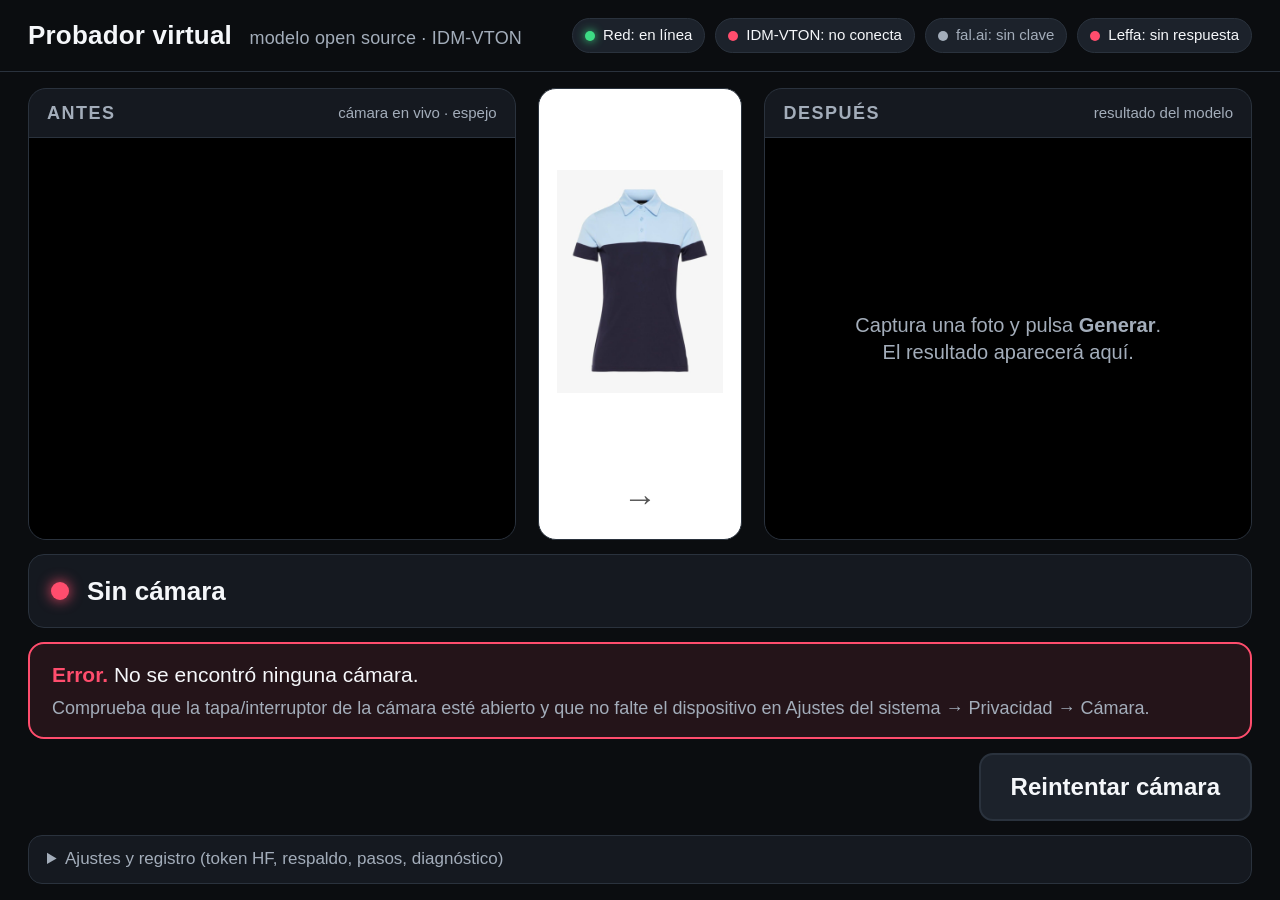
==== open-source-tryon/index.html @ 9b30c62b "feat: add self-contained open-source try-on demo (IDM-VTON via ZeroGPU Space) Single-file HTML (open" ====
<!doctype html>
<html lang="es">
<head>
<meta charset="utf-8">
<meta name="viewport" content="width=device-width, initial-scale=1">
<title>Probador virtual · demo</title>
<link rel="preconnect" href="https://huggingface.co">
<link rel="preconnect" href="https://yisol-idm-vton.hf.space">
<link rel="preconnect" href="https://franciszzj-leffa.hf.space">
<style>
  :root {
    --bg: #0b0d10; --panel: #151920; --panel-2: #1c222b; --line: #2a323d;
    --fg: #f5f7fa; --muted: #a3adba; --accent: #4cc9f0; --accent-fg: #06202b;
    --ok: #3ddc84; --warn: #ffb703; --err: #ff4d6d;
  }
  * { box-sizing: border-box; }
  [hidden] { display: none !important; }
  html, body { height: 100%; margin: 0; }
  body {
    background: var(--bg); color: var(--fg);
    font: 20px/1.35 -apple-system, BlinkMacSystemFont, "Segoe UI", Helvetica, Arial, sans-serif;
    display: flex; flex-direction: column; height: 100vh; /* everything fits on one screen: no scrolling on the projector */
  }
  header {
    display: flex; align-items: center; justify-content: space-between; gap: 16px;
    padding: 18px 28px; border-bottom: 1px solid var(--line);
  }
  header h1 { margin: 0; font-size: 26px; font-weight: 700; letter-spacing: .2px; }
  header h1 small { color: var(--muted); font-weight: 400; font-size: 18px; margin-left: 10px; }
  .pills { display: flex; gap: 10px; flex-wrap: wrap; justify-content: flex-end; }
  .pill {
    display: inline-flex; align-items: center; gap: 8px; padding: 6px 12px; border-radius: 999px;
    background: var(--panel-2); border: 1px solid var(--line); font-size: 15px; color: var(--muted);
  }
  .pill::before { content: ""; width: 10px; height: 10px; border-radius: 50%; background: var(--muted); }
  .pill.ok::before { background: var(--ok); box-shadow: 0 0 10px var(--ok); }
  .pill.warn::before { background: var(--warn); }
  .pill.err::before { background: var(--err); }
  .pill.ok, .pill.warn, .pill.err { color: var(--fg); }

  main { flex: 1; min-height: 0; display: flex; flex-direction: column; gap: 14px; padding: 16px 28px 10px; }
  .stage {
    display: grid; grid-template-columns: minmax(0, 1fr) minmax(150px, .42fr) minmax(0, 1fr);
    grid-template-rows: minmax(0, 1fr); /* the row may shrink below the images' natural size */
    gap: 22px; align-items: stretch; flex: 1; min-height: 0;
  }
  .panel {
    background: var(--panel); border: 1px solid var(--line); border-radius: 18px;
    display: flex; flex-direction: column; overflow: hidden; min-height: 0;
  }
  .panel h2 {
    margin: 0; padding: 12px 18px; font-size: 18px; font-weight: 600; color: var(--muted);
    text-transform: uppercase; letter-spacing: 1.5px; border-bottom: 1px solid var(--line);
    display: flex; justify-content: space-between; align-items: center;
  }
  .panel h2 span { text-transform: none; letter-spacing: 0; font-weight: 400; font-size: 15px; }
  .frame {
    position: relative; flex: 1; min-height: 0; display: flex; align-items: center; justify-content: center;
    background: #000;
  }
  /* Camera preview: mirrored ONLY for the user; the capture is taken unmirrored */
  video#cam { width: 100%; height: 100%; object-fit: contain; transform: scaleX(-1); display: block; }
  /* Sized by JS (layoutGuide) so it matches EXACTLY the 3:4 region that gets captured */
  .guide {
    position: absolute; top: 50%; left: 50%; transform: translate(-50%, -50%);
    width: 0; height: 0;
    border: 2px solid rgba(76, 201, 240, .85); border-radius: 8px;
    box-shadow: 0 0 0 9999px rgba(0, 0, 0, .55); pointer-events: none;
  }
  .guide::after {
    content: "Encuadre 3:4 · hombros y cabeza dentro del marco"; position: absolute; left: 50%; bottom: 10px;
    transform: translateX(-50%); width: max-content; max-width: calc(100% - 12px); text-align: center; font-size: 14px; color: #cfe9f3;
    background: rgba(0, 0, 0, .55); padding: 4px 10px; border-radius: 6px;
  }
  .countdown {
    position: absolute; inset: 0; display: none; align-items: center; justify-content: center;
    font-size: 180px; font-weight: 800; color: #fff; text-shadow: 0 0 40px rgba(0, 0, 0, .8);
    background: rgba(0, 0, 0, .25);
  }
  .countdown.on { display: flex; }
  .frame img { width: 100%; height: 100%; object-fit: contain; display: block; }
  .placeholder {
    color: var(--muted); text-align: center; padding: 30px; font-size: 20px; max-width: 80%;
  }
  .spinner {
    width: 84px; height: 84px; border-radius: 50%; border: 8px solid rgba(255, 255, 255, .12);
    border-top-color: var(--accent); animation: spin 1s linear infinite; margin: 0 auto 22px;
  }
  @keyframes spin { to { transform: rotate(360deg); } }
  .garment { padding: 18px; gap: 14px; justify-content: center; align-items: center; background: #fff; }
  .garment img { width: 100%; min-height: 0; flex: 1; object-fit: contain; border-radius: 10px; }
  .arrow { text-align: center; color: var(--muted); font-size: 34px; padding: 6px 0 0; }

  .statusbar {
    display: flex; align-items: center; gap: 18px; padding: 16px 22px; border-radius: 16px;
    background: var(--panel); border: 1px solid var(--line); font-size: 26px; font-weight: 600;
    min-height: 74px;
  }
  .statusbar .dot { width: 18px; height: 18px; border-radius: 50%; background: var(--muted); flex: none; }
  .statusbar.ok .dot { background: var(--ok); box-shadow: 0 0 14px var(--ok); }
  .statusbar.busy .dot { background: var(--accent); box-shadow: 0 0 14px var(--accent); animation: pulse 1s ease-in-out infinite; }
  .statusbar.warn .dot { background: var(--warn); }
  .statusbar.err .dot { background: var(--err); box-shadow: 0 0 14px var(--err); }
  @keyframes pulse { 50% { opacity: .35; } }
  .statusbar .detail { color: var(--muted); font-weight: 400; font-size: 20px; margin-left: auto; text-align: right; }
  .statusbar .timer { font-variant-numeric: tabular-nums; min-width: 72px; text-align: right; color: var(--accent); }

  .controls { display: flex; gap: 14px; flex-wrap: wrap; align-items: center; }
  button {
    font: inherit; font-size: 24px; font-weight: 700; padding: 0 30px; min-height: 68px; border-radius: 14px;
    border: 2px solid transparent; cursor: pointer; color: var(--fg); background: var(--panel-2);
    border-color: var(--line); transition: transform .05s ease, filter .15s ease;
  }
  button:hover { filter: brightness(1.12); }
  button:active { transform: translateY(1px); }
  button:disabled { opacity: .4; cursor: not-allowed; filter: none; }
  button.primary { background: var(--accent); color: var(--accent-fg); border-color: var(--accent); }
  button.danger { border-color: var(--err); color: var(--err); }
  button kbd {
    font: 600 14px/1 ui-monospace, Menlo, monospace; opacity: .7; margin-left: 12px; padding: 3px 7px;
    border: 1px solid currentColor; border-radius: 6px; vertical-align: middle;
  }
  .spacer { flex: 1; }
  .errorbox {
    display: none; border: 2px solid var(--err); background: rgba(255, 77, 109, .1); border-radius: 16px;
    padding: 16px 22px; font-size: 21px; line-height: 1.4;
  }
  .errorbox.on { display: block; }
  .errorbox strong { color: var(--err); }
  .errorbox .hint { color: var(--muted); font-size: 18px; margin-top: 6px; }

  footer { padding: 4px 28px 16px; }
  details { border: 1px solid var(--line); border-radius: 14px; background: var(--panel); }
  summary { cursor: pointer; padding: 12px 18px; font-size: 17px; color: var(--muted); user-select: none; }
  .settings { display: grid; grid-template-columns: repeat(auto-fit, minmax(300px, 1fr)); gap: 14px 22px; padding: 6px 18px 18px; }
  .settings label { display: flex; flex-direction: column; gap: 6px; font-size: 15px; color: var(--muted); }
  .settings input, .settings select {
    font: inherit; font-size: 16px; color: var(--fg); background: var(--panel-2); border: 1px solid var(--line);
    border-radius: 10px; padding: 10px 12px;
  }
  .settings .note { grid-column: 1 / -1; font-size: 14px; color: var(--muted); line-height: 1.5; }
  pre#log {
    margin: 0; padding: 12px 18px; max-height: 120px; overflow: auto; font: 13px/1.45 ui-monospace, Menlo, monospace;
    color: var(--muted); white-space: pre-wrap; border-top: 1px solid var(--line);
  }
  @media (max-width: 1100px) {
    .stage { grid-template-columns: 1fr 1fr; }
    .panel.garment { grid-column: 1 / -1; flex-direction: row; max-height: 160px; }
  }
</style>
</head>
<body>
<header>
  <h1>Probador virtual <small>modelo open source · IDM-VTON</small></h1>
  <div class="pills" id="pills"></div>
</header>

<main>
  <section class="stage">
    <div class="panel">
      <h2>Antes <span id="beforeCaption">cámara en vivo · espejo</span></h2>
      <div class="frame">
        <video id="cam" autoplay muted playsinline></video>
        <div class="guide" id="guide"></div>
        <div class="countdown" id="countdown"></div>
        <img id="before" alt="Foto capturada" hidden>
      </div>
    </div>

    <div class="panel garment">
      <img id="garmentImg" alt="Prenda de la demo" src="[data-uri]">
      <div class="arrow" style="color:#555">→</div>
    </div>

    <div class="panel">
      <h2>Después <span id="afterCaption">resultado del modelo</span></h2>
      <div class="frame" id="afterFrame">
        <div class="placeholder" id="afterPlaceholder">Captura una foto y pulsa <b>Generar</b>. El resultado aparecerá aquí.</div>
        <div class="placeholder" id="afterBusy" hidden><div class="spinner"></div><div id="afterBusyText">Generando…</div></div>
        <img id="after" alt="Resultado" hidden>
      </div>
    </div>
  </section>

  <div class="statusbar" id="status">
    <div class="dot"></div>
    <div id="statusText">Iniciando…</div>
    <div class="timer" id="timer"></div>
    <div class="detail" id="statusDetail"></div>
  </div>

  <div class="errorbox" id="errorbox"><strong>Error.</strong> <span id="errorText"></span><div class="hint" id="errorHint"></div></div>

  <div class="controls">
    <button id="btnCapture" class="primary" disabled>Capturar foto <kbd>espacio</kbd></button>
    <button id="btnGenerate" class="primary" hidden>Generar <kbd>⏎</kbd></button>
    <button id="btnRetake" hidden>Repetir foto <kbd>R</kbd></button>
    <button id="btnCancel" class="danger" hidden>Cancelar <kbd>esc</kbd></button>
    <button id="btnDownload" hidden>Descargar resultado <kbd>D</kbd></button>
    <span class="spacer"></span>
    <button id="btnCamera" hidden>Reintentar cámara</button>
  </div>
</main>

<footer>
  <details id="settingsBox">
    <summary>Ajustes y registro (token HF, respaldo, pasos, diagnóstico)</summary>
    <div class="settings">
      <label>Token de Hugging Face (opcional, recomendado: más cuota ZeroGPU y prioridad en cola)
        <input id="setHfToken" type="password" placeholder="hf_…" autocomplete="off" spellcheck="false">
      </label>
      <label>X-IP-Token de ZeroGPU (avanzado, opcional): cabecera copiada de DevTools con tu sesión de HF abierta en el Space
        <input id="setIpToken" type="password" placeholder="eyJ…" autocomplete="off" spellcheck="false">
      </label>
      <label>Clave de fal.ai (opcional, respaldo de pago: Leffa en fal)
        <input id="setFalKey" type="password" placeholder="key_id:key_secret" autocomplete="off" spellcheck="false">
      </label>
      <label>Orden de modelos (se prueba el siguiente si uno falla)
        <select id="setOrder">
          <option value="idm,fal,leffa">IDM-VTON → fal (si hay clave) → Leffa</option>
          <option value="fal,idm,leffa">fal (si hay clave) → IDM-VTON → Leffa</option>
          <option value="leffa,idm,fal">Leffa → IDM-VTON → fal (si hay clave)</option>
          <option value="idm">Solo IDM-VTON</option>
        </select>
      </label>
      <label>Pasos de difusión (menos = más rápido)
        <select id="setSteps">
          <option value="20">20 · ~18 s en GPU</option>
          <option value="30" selected>30 · calidad estándar</option>
        </select>
      </label>
      <label>Tiempo máximo por modelo (segundos) antes de pasar al siguiente
        <input id="setTimeout" type="number" min="30" max="600" step="10" value="150">
      </label>
      <label>URL de un Gradio local con la app de IDM-VTON (opcional, sustituye al Space)
        <input id="setCustomUrl" type="url" placeholder="http://127.0.0.1:7860" autocomplete="off" spellcheck="false">
      </label>
      <div class="note">
        Los valores se guardan solo en este navegador (localStorage). Sin token, la cuota ZeroGPU anónima es de unos 3 min de GPU al día por IP
        (≈ 5-6 generaciones con IDM-VTON; Leffa exige 180 s libres por llamada, así que en anónimo casi nunca entra).
        Un Gradio local debe lanzarse con <code>demo.launch(strict_cors=False)</code> para aceptar peticiones desde un archivo <code>file://</code>.
      </div>
    </div>
    <pre id="log"></pre>
  </details>
</footer>

<!-- @gradio/client 2.6.0 (ISC license) inlined: no CDN, no network needed to load the page. -->
<script type="module">
//#region \0rolldown/runtime.js
var e = Object.create, t = Object.defineProperty, n = Object.getOwnPropertyDescriptor, r = Object.getOwnPropertyNames, i = Object.getPrototypeOf, a = Object.prototype.hasOwnProperty, o = (e, t) => () => (t || (e((t = { exports: {} }).exports, t), e = null), t.exports), s = (e, i, o, s) => {
	if (i && typeof i == "object" || typeof i == "function") for (var c = r(i), l = 0, u = c.length, d; l < u; l++) d = c[l], !a.call(e, d) && d !== o && t(e, d, {
		get: ((e) => i[e]).bind(null, d),
		enumerable: !(s = n(i, d)) || s.enumerable
	});
	return e;
}, c = (n, r, a) => (a = n == null ? {} : e(i(n)), s(r || !n || !n.__esModule ? t(a, "default", {
	value: n,
	enumerable: !0
}) : a, n)), l = "host", u = "queue/data", d = "queue/join", f = "upload", p = "login", m = "config", h = "info", g = "runtime", _ = "sleeptime", v = "heartbeat", ee = "component_server", te = "reset", ne = "cancel", re = "app_id", ie = "This application is currently busy. Please try again. ", y = "Connection errored out. ", b = "Could not resolve app config. ", x = "Could not get space status. ", ae = "Could not get API info. ", S = "Space metadata could not be loaded. ", C = "Invalid URL. A full URL path is required.", w = "Not authorized to access this space. ", T = "Invalid credentials. Could not login. ", oe = "Login credentials are required to access this space.", E = "Could not access this app (received a 401 response). If it is a private Hugging Face Space, pass a valid Hugging Face token to the `token` option of `Client.connect`. You can generate a token at https://huggingface.co/settings/tokens.", se = (e, t) => `Space "${e}" could not be accessed (received a ${t} response from the Hugging Face API). Check that the Space name is spelled correctly and that the Space exists. If the Space is private, pass a valid Hugging Face token to the \`token\` option of \`Client.connect\`. You can generate a token at https://huggingface.co/settings/tokens.`, ce = "No API information is available for this app. This can happen when the app's `/info` endpoint cannot be reached, or when the app is running a legacy version of Gradio that is not supported by this client. ", le = "This app appears to be running a legacy version of Gradio (3.x or earlier) that communicates over WebSockets, which is not supported by this version of @gradio/client. Please upgrade the app to a newer version of Gradio, or connect to it with @gradio/client version 0.x.", ue = "File system access is only available in Node.js environments", de = "Root URL not found in client config", fe = "Error uploading file";
//#endregion
//#region src/helpers/init_helpers.ts
async function pe(e, t, n) {
	try {
		return (await (await fetch(`https://huggingface.co/api/spaces/${e}/jwt`, { headers: {
			Authorization: `Bearer ${t}`,
			...n ? { Cookie: n } : {}
		} })).json()).token || !1;
	} catch {
		return !1;
	}
}
function D(e) {
	e.hf_token && !e.token && (e.token = e.hf_token, console.warn("The `hf_token` option has been renamed to `token`. Support for `hf_token` will be removed in a future version of @gradio/client."));
}
function me(e) {
	let t = {};
	return e.forEach(({ api_name: e, id: n }) => {
		e && (t[e] = n);
	}), t;
}
function O(e, t, n = !1) {
	let r = new URL(t), i = new URL(e, r), a = i.hostname.endsWith(".colab-user-runtimes.internal") || i.hostname.endsWith(".codatalab-user-runtimes.internal");
	return n || a ? new URL(new URL(e, r).pathname, r).toString().replace(/\/$/, "") : i.hostname === r.hostname ? (i.protocol = r.protocol, i.host = r.host, i.toString().replace(/\/$/, "")) : e;
}
async function he(e, t = !0) {
	let n = this.options.token ? { Authorization: `Bearer ${this.options.token}` } : {};
	if (typeof window < "u" && window.gradio_config && location.origin !== "http://localhost:9876") {
		if (t && window.gradio_config.current_page && (e = e.substring(0, e.lastIndexOf("/"))), window.gradio_config.dev_mode || typeof window < "u" && window?.BUILD_MODE === "dev") {
			let t = I(e, this.deep_link ? m + "?deep_link=" + this.deep_link : m), r = await k(await this.fetch(t, {
				headers: n,
				credentials: this.options.credentials ?? "same-origin"
			}), !!this.options.auth);
			r.root = e || r.root, window.gradio_config = {
				...r,
				current_page: window.gradio_config.current_page
			};
		}
		let r = { ...window.gradio_config };
		return r.root = O(r.root, location.href, r.is_colab), r;
	} else if (e) {
		let t = I(e, this.deep_link ? m + "?deep_link=" + this.deep_link : m), r = await k(await this.fetch(t, {
			headers: n,
			credentials: this.options.credentials ?? "same-origin"
		}), !!this.options.auth);
		return r.root ||= e, r;
	}
	throw Error(b);
}
async function k(e, t) {
	if (e?.status === 401 && !t) {
		let t = null;
		try {
			t = await e.json();
		} catch {
			throw Error(E);
		}
		let n = t?.detail?.auth_message;
		throw Error(n || "Login credentials are required to access this space.");
	} else if (e?.status === 401 && t) throw Error(T);
	if (e?.status === 200) {
		let t = await e.json();
		return t.dependencies?.forEach((e, t) => {
			e.id === void 0 && (e.id = t);
		}), t;
	} else if (e?.status === 401) throw Error(w);
	throw Error(`${b}(received status ${e?.status} when fetching the app config)`);
}
async function A() {
	let { http_protocol: e, host: t } = await F(this.app_reference, this.options.token);
	try {
		if (this.options.auth) {
			let n = await j(e, t, this.options.auth, this.fetch, this.options.token, this.options.credentials);
			n && this.set_cookies(n);
		}
	} catch (e) {
		throw Error(e.message);
	}
}
async function j(e, t, n, r, i, a) {
	let o = new FormData();
	o.append("username", n?.[0]), o.append("password", n?.[1]);
	let s = {};
	i && (s.Authorization = `Bearer ${i}`);
	let c = await r(`${e}//${t}/${p}`, {
		headers: s,
		method: "POST",
		body: o,
		credentials: a ?? "same-origin"
	});
	if (c.status === 200) return c.headers.get("set-cookie");
	throw c.status === 401 ? Error(T) : Error(S);
}
function M(e) {
	if (e.startsWith("http")) {
		let { protocol: t, host: n, pathname: r } = new URL(e);
		return {
			ws_protocol: t === "https:" ? "wss" : "ws",
			http_protocol: t,
			host: n + (r === "/" ? "" : r)
		};
	}
	return {
		ws_protocol: "wss",
		http_protocol: "https:",
		host: new URL(e).host
	};
}
var N = (e) => {
	let t = [];
	return e.split(/,(?=\s*[^\s=;]+=[^\s=;]+)/).forEach((e) => {
		let [n, r] = e.split(";")[0].split("=");
		n && r && t.push(`${n.trim()}=${r.trim()}`);
	}), t;
}, P = /^[a-zA-Z0-9_\-\.]+\/[a-zA-Z0-9_\-\.]+$/, ge = /.*hf\.space\/{0,1}.*$/;
async function F(e, t) {
	let n = {};
	t && (n.Authorization = `Bearer ${t}`);
	let r = e.trim().replace(/\/$/, "");
	if (P.test(r)) {
		let e;
		try {
			e = await fetch(`https://huggingface.co/api/spaces/${r}/${l}`, { headers: n });
		} catch {
			throw Error(S);
		}
		if (e.status === 401 || e.status === 404) throw Error(se(r, e.status));
		let t;
		try {
			t = (await e.json()).host;
		} catch {
			throw Error(S);
		}
		if (!t) throw Error(S);
		return {
			space_id: r,
			...M(t)
		};
	}
	if (ge.test(r)) {
		let { ws_protocol: e, http_protocol: t, host: n } = M(r);
		return {
			space_id: n.split("/")[0].replace(".hf.space", ""),
			ws_protocol: e,
			http_protocol: t,
			host: n
		};
	}
	return {
		space_id: !1,
		...M(r)
	};
}
var I = (...e) => {
	try {
		return e.reduce((e, t) => (e = e.replace(/\/+$/, ""), t = t.replace(/^\/+/, ""), new URL(t, e + "/").toString()));
	} catch {
		throw Error(C);
	}
};
function L(e, t, n) {
	let r = {
		named_endpoints: {},
		unnamed_endpoints: {}
	};
	return Object.keys(e).forEach((i) => {
		(i === "named_endpoints" || i === "unnamed_endpoints") && (r[i] = {}, Object.entries(e[i]).forEach(([e, a]) => {
			let o = a?.parameters ?? [], s = a?.returns ?? [], c = t.dependencies.find((t) => t.api_name === e || t.api_name === e.replace("/", ""))?.id || n[e.replace("/", "")] || -1, l = c === -1 ? void 0 : t.dependencies.find((e) => e.id == c), u = c === -1 ? {
				generator: !1,
				cancel: !1
			} : l?.types;
			if (l && Array.isArray(l.inputs) && l.inputs.length !== o.length) {
				let e = l.inputs.map((e) => t.components.find((t) => t.id === e)?.type);
				try {
					e.forEach((e, t) => {
						e === "state" && o.splice(t, 0, {
							component: "state",
							example: null,
							parameter_default: null,
							parameter_has_default: !0,
							parameter_name: null,
							hidden: !0
						});
					});
				} catch (e) {
					console.error(e);
				}
			}
			let d = (e, t, n, r) => ({
				...e,
				description: ve(e?.type, n),
				type: _e(e?.type, t, n, r) || ""
			});
			r[i][e] = {
				parameters: o.map((e) => d(e, e?.component, e?.serializer, "parameter")),
				returns: s.map((e) => d(e, e?.component, e?.serializer, "return")),
				type: u,
				...a?.oauth_token ? { oauth_token: a.oauth_token } : {}
			};
		}));
	}), r;
}
function _e(e, t, n, r) {
	if (t === "Api") return e.type;
	switch (e?.type) {
		case "string": return "string";
		case "boolean": return "boolean";
		case "number": return "number";
	}
	if (n === "JSONSerializable" || n === "StringSerializable") return "any";
	if (n === "ListStringSerializable") return "string[]";
	if (t === "Image") return r === "parameter" ? "Blob | File | Buffer" : "string";
	if (n === "FileSerializable") return e?.type === "array" ? r === "parameter" ? "(Blob | File | Buffer)[]" : "{ name: string; data: string; size?: number; is_file?: boolean; orig_name?: string}[]" : r === "parameter" ? "Blob | File | Buffer" : "{ name: string; data: string; size?: number; is_file?: boolean; orig_name?: string}";
	if (n === "GallerySerializable") return r === "parameter" ? "[(Blob | File | Buffer), (string | null)][]" : "[{ name: string; data: string; size?: number; is_file?: boolean; orig_name?: string}, (string | null))][]";
}
function ve(e, t) {
	return t === "GallerySerializable" ? "array of [file, label] tuples" : t === "ListStringSerializable" ? "array of strings" : t === "FileSerializable" ? "array of files or single file" : e?.description;
}
function ye(e, t) {
	switch (e.msg) {
		case "send_data": return { type: "data" };
		case "send_hash": return { type: "hash" };
		case "queue_full": return {
			type: "update",
			status: {
				queue: !0,
				message: ie,
				stage: "error",
				code: e.code,
				success: e.success
			}
		};
		case "heartbeat": return { type: "heartbeat" };
		case "unexpected_error": return {
			type: "unexpected_error",
			status: {
				queue: !0,
				message: e.message,
				session_not_found: e.session_not_found,
				stage: "error",
				success: !1
			}
		};
		case "broken_connection": return {
			type: "broken_connection",
			status: {
				queue: !0,
				message: e.message,
				stage: "error",
				success: !1
			}
		};
		case "estimation": return {
			type: "update",
			status: {
				queue: !0,
				stage: t || "pending",
				code: e.code,
				size: e.queue_size,
				position: e.rank,
				eta: e.rank_eta,
				success: e.success
			}
		};
		case "progress": return {
			type: "update",
			status: {
				queue: !0,
				stage: "pending",
				code: e.code,
				progress_data: e.progress_data,
				success: e.success
			}
		};
		case "log": return {
			type: "log",
			data: e
		};
		case "process_generating": return {
			type: "generating",
			status: {
				queue: !0,
				message: e.success ? null : e.output.error,
				stage: e.success ? "generating" : "error",
				code: e.code,
				progress_data: e.progress_data,
				eta: e.average_duration,
				changed_state_ids: e.success ? e.output.changed_state_ids : void 0
			},
			data: e.success ? e.output : null
		};
		case "process_streaming": return {
			type: "streaming",
			status: {
				queue: !0,
				message: e.output.error,
				stage: "streaming",
				time_limit: e.time_limit,
				code: e.code,
				progress_data: e.progress_data,
				changed_state_ids: e.output.changed_state_ids,
				eta: e.eta
			},
			data: e.output
		};
		case "process_completed": return "error" in e.output ? {
			type: "update",
			status: {
				queue: !0,
				title: e.output.title ?? "Error",
				message: e.output.error ?? "An error occurred",
				visible: e.output.visible,
				duration: e.output.duration,
				stage: "error",
				code: e.code,
				success: e.success
			}
		} : {
			type: "complete",
			status: {
				queue: !0,
				message: e.success ? void 0 : e.output.error,
				stage: e.success ? "complete" : "error",
				code: e.code,
				progress_data: e.progress_data,
				changed_state_ids: e.success ? e.output.changed_state_ids : void 0,
				used_cache: e.used_cache,
				cache_duration: e.cache_duration,
				avg_time: e.avg_time
			},
			data: e.success ? e.output : null
		};
		case "process_starts": return {
			type: "update",
			status: {
				queue: !0,
				stage: "pending",
				code: e.code,
				size: e.rank,
				position: 0,
				success: e.success,
				eta: e.eta
			},
			original_msg: "process_starts"
		};
	}
	return {
		type: "none",
		status: {
			stage: "error",
			queue: !0
		}
	};
}
var be = (e = [], t) => {
	let n = t ? t.parameters : [];
	if (Array.isArray(e)) return t && n.length > 0 && e.length > n.length && console.warn("Too many arguments provided for the endpoint."), e;
	let r = [], i = Object.keys(e);
	return n.forEach((t, n) => {
		if (e.hasOwnProperty(t.parameter_name)) r[n] = e[t.parameter_name];
		else if (t.parameter_has_default) r[n] = t.parameter_default;
		else throw Error(`No value provided for required parameter: ${t.parameter_name}`);
	}), i.forEach((e) => {
		if (!n.some((t) => t.parameter_name === e)) throw Error(`Parameter \`${e}\` is not a valid keyword argument. Please refer to the API for usage.`);
	}), r.forEach((e, t) => {
		if (e === void 0 && !n[t].parameter_has_default) throw Error(`No value provided for required parameter: ${n[t].parameter_name}`);
	}), r;
};
//#endregion
//#region src/utils/view_api.ts
async function xe() {
	if (this.api_info) return this.api_info;
	let { token: e } = this.options, { config: t } = this, n = {};
	if (e && (n.Authorization = `Bearer ${e}`), t) try {
		let e, r;
		if (typeof window < "u" && window.gradio_api_info) r = window.gradio_api_info;
		else {
			let i = I(t.root, this.api_prefix, h);
			if (e = await this.fetch(i, {
				headers: n,
				credentials: this.options.credentials ?? "same-origin"
			}), !e.ok) throw Error(y);
			r = await e.json();
		}
		return "api" in r && (r = r.api), r.named_endpoints["/predict"] && !r.unnamed_endpoints[0] && (r.unnamed_endpoints[0] = r.named_endpoints["/predict"]), L(r, t, this.api_map);
	} catch (e) {
		throw Error("Could not get API info. " + e.message);
	}
}
//#endregion
//#region src/utils/upload_files.ts
async function R(e, t, n) {
	let r = {};
	this?.options?.token && (r.Authorization = `Bearer ${this.options.token}`);
	let i = 1e3, a = [], o;
	for (let s = 0; s < t.length; s += i) {
		let c = t.slice(s, s + i), l = new FormData();
		c.forEach((e) => {
			l.append("files", e);
		});
		try {
			let t = n ? `${e}${this.api_prefix}/${f}?upload_id=${n}` : `${e}${this.api_prefix}/${f}`;
			o = await this.fetch(t, {
				method: "POST",
				body: l,
				headers: r,
				credentials: this.options.credentials ?? "same-origin"
			});
		} catch (e) {
			throw Error(y + e.message);
		}
		if (!o.ok) {
			let e = await o.text();
			return { error: `HTTP ${o.status}: ${e}` };
		}
		let u = await o.json();
		u && a.push(...u);
	}
	return { files: a };
}
var z = {
	si: {
		radix: 1e3,
		unit: [
			"b",
			"kb",
			"Mb",
			"Gb",
			"Tb",
			"Pb",
			"Eb",
			"Zb",
			"Yb"
		]
	},
	iec: {
		radix: 1024,
		unit: [
			"b",
			"Kib",
			"Mib",
			"Gib",
			"Tib",
			"Pib",
			"Eib",
			"Zib",
			"Yib"
		]
	},
	jedec: {
		radix: 1024,
		unit: [
			"b",
			"Kb",
			"Mb",
			"Gb",
			"Tb",
			"Pb",
			"Eb",
			"Zb",
			"Yb"
		]
	}
};
function B(e, t = 1, n = "jedec") {
	e = Math.abs(e);
	let { radix: r, unit: i } = z[n] || z.jedec, a = 0;
	for (; e >= r;) e /= r, ++a;
	return `${e.toFixed(t)} ${i[a]}`;
}
//#endregion
//#region src/upload.ts
async function V(e, t, n, r) {
	let i = (Array.isArray(e) ? e : [e]).map((e) => e.blob), a = i.filter((e) => e.size > (r ?? Infinity));
	if (a.length) throw Error(`File(s) exceed the maximum allowed size of ${B(r || Infinity)}: ${a.map((e) => `"${e.name}"`).join(", ")}`);
	return await Promise.all(await this.upload_files(t, i, n).then(async (n) => {
		if (n.error) throw Error(n.error);
		return n.files ? n.files.map((n, r) => {
			let i = n.split("/").map((e) => encodeURIComponent(e)).join("/");
			return new U({
				...e[r],
				path: n,
				url: `${t}${this.api_prefix}/file=${i}`
			});
		}) : [];
	}));
}
async function H(e, t) {
	return e.map((e) => new U({
		path: e.name,
		orig_name: e.name,
		blob: e,
		size: e.size,
		mime_type: e.type,
		is_stream: t
	}));
}
var U = class {
	path;
	url;
	orig_name;
	size;
	blob;
	is_stream;
	mime_type;
	alt_text;
	b64;
	meta = { _type: "gradio.FileData" };
	constructor({ path: e, url: t, orig_name: n, size: r, blob: i, is_stream: a, mime_type: o, alt_text: s, b64: c }) {
		this.path = e, this.url = t, this.orig_name = n, this.size = r, this.blob = t ? void 0 : i, this.is_stream = a, this.mime_type = o, this.alt_text = s, this.b64 = c;
	}
}, Se = class {
	type;
	command;
	meta;
	fileData;
	constructor(e, t) {
		this.type = "command", this.command = e, this.meta = t;
	}
}, Ce = typeof process < "u" && process.versions && process.versions.node;
function we(e, t, n) {
	for (; n.length > 1;) {
		let t = n.shift();
		if (typeof t == "string" || typeof t == "number") e = e[t];
		else throw Error("Invalid key type");
	}
	let r = n.shift();
	if (typeof r == "string" || typeof r == "number") e[r] = t;
	else throw Error("Invalid key type");
}
async function W(e, t = void 0, n = [], r = !1, i = void 0) {
	if (Array.isArray(e)) {
		let a = [];
		return await Promise.all(e.map(async (o, s) => {
			let c = n.slice();
			c.push(String(s));
			let l = await W(e[s], r ? i?.parameters[s]?.component || void 0 : t, c, !1, i);
			a = a.concat(l);
		})), a;
	} else if (globalThis.Buffer && e instanceof globalThis.Buffer || e instanceof Blob) return [{
		path: n,
		blob: e instanceof Blob ? e : new Blob([e]),
		type: t
	}];
	else if (typeof e == "object" && e) {
		let t = [];
		for (let r of Object.keys(e)) {
			let a = [...n, r], o = e[r];
			t = t.concat(await W(o, void 0, a, !1, i));
		}
		return t;
	}
	return [];
}
function Te(e, t) {
	let n = t?.dependencies?.find((t) => t.id == e)?.queue;
	return n == null ? !t.enable_queue : !n;
}
function Ee(e, t) {
	return new Promise((n, r) => {
		let i = new MessageChannel();
		i.port1.onmessage = (({ data: e }) => {
			i.port1.close(), n(e);
		}), window.parent.postMessage(e, t, [i.port2]);
	});
}
function De(e) {
	if (typeof e == "string") {
		if (e.startsWith("http://") || e.startsWith("https://")) return {
			path: e,
			url: e,
			orig_name: e.split("/").pop() ?? "unknown",
			meta: { _type: "gradio.FileData" }
		};
		if (Ce) return new Se("upload_file", {
			path: e,
			name: e,
			orig_path: e
		});
	} else if (typeof File < "u" && e instanceof File) return e;
	else if (globalThis.Buffer && e instanceof globalThis.Buffer) return new Blob([e]);
	else if (e instanceof Blob) return e;
	throw Error("Invalid input: must be a URL, File, Blob, or Buffer object.");
}
function G(e, t, n, r, i = !1) {
	if (r === "input" && !i) throw Error("Invalid code path. Cannot skip state inputs for input.");
	if (r === "output" && i) return e;
	let a = [], o = 0, s = r === "input" ? t.inputs : t.outputs;
	for (let t = 0; t < s.length; t++) {
		let r = s[t];
		if (n.find((e) => e.id === r)?.type === "state") {
			if (i) if (e.length === s.length) {
				let t = e[o];
				a.push(t), o++;
			} else a.push(null);
			else {
				o++;
				continue;
			}
			continue;
		} else {
			let t = e[o];
			a.push(t), o++;
		}
	}
	return a;
}
//#endregion
//#region __vite-browser-external
var Oe = /* @__PURE__ */ o(((e, t) => {
	t.exports = {};
}));
//#endregion
//#region src/utils/handle_blob.ts
async function ke(e, t, n) {
	let r = this;
	await Ae(r, t);
	let i = await W(t, void 0, [], !0, n);
	return (await Promise.all(i.map(async ({ path: t, blob: n, type: i }) => {
		if (!n) return {
			path: t,
			type: i
		};
		let a = await r.upload_files(e, [n]);
		return {
			path: t,
			file_url: a.files && a.files[0],
			type: i,
			name: typeof File < "u" && n instanceof File ? n?.name : void 0
		};
	}))).forEach(({ path: e, file_url: n, type: r, name: i }) => {
		r === "Gallery" ? we(t, n, e) : n && we(t, new U({
			path: n,
			orig_name: i
		}), e);
	}), t;
}
async function Ae(e, t) {
	if (!(e.config?.root || e.config?.root_url)) throw Error(de);
	await je(e, t);
}
async function je(e, t, n = []) {
	for (let r in t) t[r] instanceof Se ? await Me(e, t, r) : typeof t[r] == "object" && t[r] !== null && await je(e, t[r], [...n, r]);
}
async function Me(e, t, n) {
	let r = t[n], i = e.config?.root || e.config?.root_url;
	if (!i) throw Error(de);
	try {
		let a, o;
		if (typeof process < "u" && process.versions && process.versions.node) {
			let e = await Promise.resolve().then(() => /* @__PURE__ */ c(Oe(), 1));
			o = (await Promise.resolve().then(() => /* @__PURE__ */ c(Oe(), 1))).resolve(process.cwd(), r.meta.path), a = await e.readFile(o);
		} else throw Error(ue);
		let s = new Blob([a], { type: "application/octet-stream" }), l = await e.upload_files(i, [s]), u = l.files && l.files[0];
		u && (t[n] = new U({
			path: u,
			orig_name: r.meta.name || ""
		}));
	} catch (e) {
		console.error(fe, e);
	}
}
//#endregion
//#region src/utils/post_data.ts
async function Ne(e, t, n) {
	let r = { "Content-Type": "application/json" };
	this.options.token && (r.Authorization = `Bearer ${this.options.token}`);
	try {
		var i = await this.fetch(e, {
			method: "POST",
			body: JSON.stringify(t),
			headers: {
				...r,
				...n
			},
			credentials: this.options.credentials ?? "same-origin"
		});
	} catch {
		return [{ error: y }, 500];
	}
	let a, o;
	try {
		a = await i.json(), o = i.status;
	} catch (e) {
		a = { error: `Could not parse server response: ${e}` }, o = 500;
	}
	return [a, o];
}
//#endregion
//#region src/utils/predict.ts
async function Pe(e, t = {}) {
	let n = !1, r = !1;
	if (!this.config) throw Error("Could not resolve app config");
	if (typeof e == "number") this.config.dependencies.find((t) => t.id == e);
	else {
		let t = e.replace(/^\//, "");
		this.config.dependencies.find((e) => e.id == this.api_map[t]);
	}
	let i = this.submit(e, t, null, null, !0), a;
	for await (let e of i) {
		if (e.type === "data" && (n = !0, a = e, r)) return a;
		if (e.type === "status") {
			if (e.stage === "error") {
				let { message: t, ...n } = e, r = Error((typeof t == "string" ? t : t && JSON.stringify(t)) || "An unknown error occurred while making a prediction.");
				throw Object.assign(r, n), r;
			}
			if (e.stage === "complete" && (r = !0, n)) return a;
		}
	}
	return a;
}
//#endregion
//#region src/helpers/spaces.ts
async function K(e, t, n) {
	let r = t === "subdomain" ? `https://huggingface.co/api/spaces/by-subdomain/${e}` : `https://huggingface.co/api/spaces/${e}`, i, a;
	try {
		if (i = await fetch(r), a = i.status, a !== 200) throw Error();
		i = await i.json();
	} catch {
		n({
			status: "error",
			load_status: "error",
			message: x,
			detail: "NOT_FOUND"
		});
		return;
	}
	if (!i || a !== 200) return;
	let { runtime: { stage: o }, id: s } = i;
	switch (o) {
		case "STOPPED":
		case "SLEEPING":
			n({
				status: "sleeping",
				load_status: "pending",
				message: "Space is asleep. Waking it up...",
				detail: o
			}), setTimeout(() => {
				K(e, t, n);
			}, 1e3);
			break;
		case "PAUSED":
			n({
				status: "paused",
				load_status: "error",
				message: "This space has been paused by the author. If you would like to try this demo, consider duplicating the space.",
				detail: o,
				discussions_enabled: await Le(s)
			});
			break;
		case "RUNNING":
		case "RUNNING_BUILDING":
			n({
				status: "running",
				load_status: "complete",
				message: "Space is running.",
				detail: o
			});
			break;
		case "BUILDING":
			n({
				status: "building",
				load_status: "pending",
				message: "Space is building...",
				detail: o
			}), setTimeout(() => {
				K(e, t, n);
			}, 1e3);
			break;
		case "APP_STARTING":
			n({
				status: "starting",
				load_status: "pending",
				message: "Space is starting...",
				detail: o
			}), setTimeout(() => {
				K(e, t, n);
			}, 1e3);
			break;
		default:
			n({
				status: "space_error",
				load_status: "error",
				message: "This space is experiencing an issue.",
				detail: o,
				discussions_enabled: await Le(s)
			});
			break;
	}
}
var Fe = async (e, t) => {
	let n = 0;
	return new Promise((r) => {
		K(e, P.test(e) ? "space_name" : "subdomain", (i) => {
			t(i), i.status === "running" || i.status === "error" || i.status === "paused" || i.status === "space_error" ? r() : (i.status === "sleeping" || i.status === "building") && (n < 12 ? (n++, setTimeout(() => {
				Fe(e, t).then(r);
			}, 5e3)) : r());
		});
	});
}, Ie = /^(?=[^]*\b[dD]iscussions{0,1}\b)(?=[^]*\b[dD]isabled\b)[^]*$/;
async function Le(e) {
	try {
		let t = await fetch(`https://huggingface.co/api/spaces/${e}/discussions`, { method: "HEAD" }), n = t.headers.get("x-error-message");
		return !(!t.ok || n && Ie.test(n));
	} catch {
		return !1;
	}
}
async function Re(e, t) {
	let n = {};
	t && (n.Authorization = `Bearer ${t}`);
	try {
		let t = await fetch(`https://huggingface.co/api/spaces/${e}/${g}`, { headers: n });
		if (t.status !== 200) throw Error("Space hardware could not be obtained.");
		let { hardware: r } = await t.json();
		return r.current;
	} catch (e) {
		throw Error(e.message);
	}
}
async function ze(e, t, n) {
	let r = {};
	n && (r.Authorization = `Bearer ${n}`);
	let i = { seconds: t };
	try {
		let t = await fetch(`https://huggingface.co/api/spaces/${e}/${_}`, {
			method: "POST",
			headers: {
				"Content-Type": "application/json",
				...r
			},
			body: JSON.stringify(i)
		});
		if (t.status !== 200) throw Error("Could not set sleep timeout on duplicated Space. Please visit *ADD HF LINK TO SETTINGS* to set a timeout manually to reduce billing charges.");
		return await t.json();
	} catch (e) {
		throw Error(e.message);
	}
}
var Be = [
	"cpu-basic",
	"cpu-upgrade",
	"cpu-xl",
	"t4-small",
	"t4-medium",
	"a10g-small",
	"a10g-large",
	"a10g-largex2",
	"a10g-largex4",
	"a100-large",
	"zero-a10g",
	"h100",
	"h100x8"
];
//#endregion
//#region src/utils/duplicate.ts
async function Ve(e, t) {
	D(t);
	let { token: n, private: r, hardware: i, timeout: a, auth: o } = t;
	if (i && !Be.includes(i)) throw Error(`Invalid hardware type provided. Valid types are: ${Be.map((e) => `"${e}"`).join(",")}.`);
	let { http_protocol: s, host: c } = await F(e, n), l = null;
	if (o) {
		let e = await j(s, c, o, fetch, void 0, t.credentials);
		e && (l = N(e));
	}
	let u = {
		Authorization: `Bearer ${n}`,
		"Content-Type": "application/json",
		...l ? { Cookie: l.join("; ") } : {}
	}, d = (await (await fetch("https://huggingface.co/api/whoami-v2", { headers: u })).json()).name, f = e.split("/")[1], p = { repository: `${d}/${f}` };
	r && (p.private = !0);
	let m;
	try {
		i || (m = await Re(e, n));
	} catch (e) {
		throw Error(S + e.message);
	}
	p.hardware = i || m || "cpu-basic";
	try {
		let r = await fetch(`https://huggingface.co/api/spaces/${e}/duplicate`, {
			method: "POST",
			headers: u,
			body: JSON.stringify(p)
		});
		if (r.status === 409) try {
			return await $.connect(`${d}/${f}`, t);
		} catch (e) {
			throw console.error("Failed to connect Client instance:", e), e;
		}
		else if (r.status !== 200) throw Error(r.statusText);
		let i = await r.json();
		return await ze(`${d}/${f}`, a || 300, n), await $.connect(He(i.url), t);
	} catch (e) {
		throw Error(e);
	}
}
function He(e) {
	let t = e.match(/https:\/\/huggingface.co\/spaces\/([^/]+\/[^/]+)/);
	if (t) return t[1];
}
//#endregion
//#region src/helpers/zerogpu.ts
var Ue = "supports-zerogpu-headers", We = !1;
function Ge() {
	return typeof window < "u" && typeof document < "u" && typeof window.addEventListener == "function";
}
function Ke(e) {
	return e.includes(".dev.") ? `https://moon-${e.split(".")[1]}.dev.spaces.huggingface.tech` : e.endsWith(".hf.space") ? "https://huggingface.co" : null;
}
function qe() {
	if (!Ge() || We) return;
	window.addEventListener("message", (e) => {
		e.data === Ue && (window.supports_zerogpu_headers = !0);
	}), We = !0;
	let e = Ke(window.location.hostname);
	e && window.parent !== window && window.parent.postMessage(Ue, e);
}
//#endregion
//#region ../../node_modules/.pnpm/fetch-event-stream@0.1.6/node_modules/fetch-event-stream/esm/deps/jsr.io/@std/streams/0.221.0/text_line_stream.js
var Je = class extends TransformStream {
	#e = "";
	constructor(e = { allowCR: !1 }) {
		super({
			transform: (t, n) => {
				for (t = this.#e + t;;) {
					let r = t.indexOf("\n"), i = e.allowCR ? t.indexOf("\r") : -1;
					if (i !== -1 && i !== t.length - 1 && (r === -1 || r - 1 > i)) {
						n.enqueue(t.slice(0, i)), t = t.slice(i + 1);
						continue;
					}
					if (r === -1) break;
					let a = t[r - 1] === "\r" ? r - 1 : r;
					n.enqueue(t.slice(0, a)), t = t.slice(r + 1);
				}
				this.#e = t;
			},
			flush: (t) => {
				if (this.#e === "") return;
				let n = e.allowCR && this.#e.endsWith("\r") ? this.#e.slice(0, -1) : this.#e;
				t.enqueue(n);
			}
		});
	}
};
//#endregion
//#region ../../node_modules/.pnpm/fetch-event-stream@0.1.6/node_modules/fetch-event-stream/esm/utils.js
function Ye(e) {
	let t = new TextDecoderStream(), n = new Je({ allowCR: !0 });
	return e.pipeThrough(t).pipeThrough(n);
}
function Xe(e) {
	let t = /[:]\s*/.exec(e), n = t && t.index;
	if (n) return [e.substring(0, n), e.substring(n + t[0].length)];
}
function Ze(e, t, n) {
	e.get(t) || e.set(t, n);
}
//#endregion
//#region ../../node_modules/.pnpm/fetch-event-stream@0.1.6/node_modules/fetch-event-stream/esm/mod.js
async function* Qe(e, t) {
	if (!e.body) return;
	let n = Ye(e.body), r, i = n.getReader(), a;
	for (;;) {
		if (t && t.aborted) return i.cancel();
		if (r = await i.read(), r.done) return;
		if (!r.value) {
			a && (yield a), a = void 0;
			continue;
		}
		let [e, n] = Xe(r.value) || [];
		e === "data" ? (a ||= {}, a[e] = a[e] ? a[e] + "\n" + n : n) : e === "event" ? (a ||= {}, a[e] = n) : e === "id" ? (a ||= {}, a[e] = String(+n) === n ? +n : n) : e === "retry" && (a ||= {}, a[e] = +n || void 0);
	}
}
async function $e(e, t) {
	let n = new Request(e, t);
	Ze(n.headers, "Accept", "text/event-stream"), Ze(n.headers, "Content-Type", "application/json");
	let r = await fetch(n);
	if (!r.ok) throw r;
	return Qe(r, n.signal);
}
//#endregion
//#region src/utils/stream.ts
async function et() {
	let { event_callbacks: e, unclosed_events: t, pending_stream_messages: n, stream_status: r, config: i, jwt: a } = this, o = this;
	if (!i) throw Error("Could not resolve app config");
	r.open = !0;
	let s = null, c = new URLSearchParams({ session_hash: this.session_hash }).toString(), l = new URL(`${i.root}${this.api_prefix}/${u}?${c}`);
	if (a && l.searchParams.set("__sign", a), s = this.stream(l), !s) {
		console.warn("Cannot connect to SSE endpoint: " + l.toString());
		return;
	}
	s.onmessage = async function(a) {
		let s = JSON.parse(a.data);
		if (s.msg === "close_stream") {
			tt(r, o.abort_controller);
			return;
		}
		let c = s.event_id;
		if (!c) await Promise.all(Object.keys(e).map((t) => e[t](s)));
		else if (e[c] && i) {
			s.msg === "process_completed" && [
				"sse",
				"sse_v1",
				"sse_v2",
				"sse_v2.1",
				"sse_v3"
			].includes(i.protocol) && t.delete(c);
			let n = e[c];
			typeof window < "u" && typeof document < "u" && document.visibilityState !== "hidden" ? setTimeout(n, 0, s) : n(s);
		} else n[c] || (n[c] = []), n[c].push(s);
	}, s.onerror = async function(t) {
		console.error(t), await Promise.all(Object.keys(e).map((t) => e[t]({
			msg: "broken_connection",
			message: y
		})));
	};
}
function tt(e, t) {
	e && (e.open = !1, t?.abort());
}
function nt(e, t, n) {
	e[t] ? n.data.forEach((r, i) => {
		let a = rt(i < e[t].length ? e[t][i] : null, r);
		e[t][i] = a, n.data[i] = a;
	}) : (e[t] = [], n.data.forEach((n, r) => {
		e[t][r] = n;
	}));
}
function rt(e, t) {
	return t.forEach(([t, n, r]) => {
		e = it(e, n, t, r);
	}), e;
}
function it(e, t, n, r) {
	if (t.length === 0) {
		if (n === "replace") return r;
		if (n === "append") return e + r;
		throw Error(`Unsupported action: ${n}`);
	}
	let i = e;
	for (let e = 0; e < t.length - 1; e++) i = i[t[e]];
	let a = t[t.length - 1];
	switch (n) {
		case "replace":
			i[a] = r;
			break;
		case "append":
			i[a] += r;
			break;
		case "add":
			Array.isArray(i) ? i.splice(Number(a), 0, r) : i[a] = r;
			break;
		case "delete":
			Array.isArray(i) ? i.splice(Number(a), 1) : delete i[a];
			break;
		default: throw Error(`Unknown action: ${n}`);
	}
	return e;
}
function at(e, t = {}) {
	let n = {
		close: () => {
			console.warn("Method not implemented.");
		},
		onerror: null,
		onmessage: null,
		onopen: null,
		readyState: 0,
		url: e.toString(),
		withCredentials: !1,
		CONNECTING: 0,
		OPEN: 1,
		CLOSED: 2,
		addEventListener: () => {
			throw Error("Method not implemented.");
		},
		dispatchEvent: () => {
			throw Error("Method not implemented.");
		},
		removeEventListener: () => {
			throw Error("Method not implemented.");
		}
	};
	return $e(e, t).then(async (e) => {
		n.readyState = n.OPEN;
		try {
			for await (let t of e) n.onmessage && n.onmessage(t);
			n.readyState = n.CLOSED;
		} catch (e) {
			n.onerror && n.onerror(e), n.readyState = n.CLOSED;
		}
	}).catch((e) => {
		console.error(e), n.onerror && n.onerror(e), n.readyState = n.CLOSED;
	}), n;
}
//#endregion
//#region src/utils/run_history.ts
var ot = "gradio:run-history:", q = `${ot}v2:`, st = `${ot}replay:v2:`, ct = `${ot}destination:v1:`, lt = 100, ut = 8;
function J(e, t) {
	try {
		return e();
	} catch (e) {
		return console.warn("Could not update the run history.", e), t;
	}
}
function dt(e, t = "/gradio_api") {
	return `${e.replace(/\/+$/, "")}${t}/runs`;
}
function Y(e) {
	if (typeof window > "u") return null;
	let t = e?.app_id;
	if (t == null || t === "") return null;
	try {
		return window.localStorage ? `${q}${t}${e?.username ? `:user:${encodeURIComponent(e.username)}` : ""}` : null;
	} catch {
		return null;
	}
}
function ft(e) {
	let t = Y(e);
	return t ? t.replace(q, st) : null;
}
function pt(e) {
	let t = Y(e);
	return t ? t.replace(q, ct) : null;
}
function mt(e) {
	let t = pt(e);
	if (!t) return { type: "browser" };
	try {
		let e = JSON.parse(window.localStorage.getItem(t) || "null");
		return typeof e?.bucket_id == "string" ? e.type === "bucket" ? {
			type: "bucket",
			bucket_id: e.bucket_id
		} : {
			type: "browser",
			bucket_id: e.bucket_id
		} : { type: "browser" };
	} catch {
		return { type: "browser" };
	}
}
function ht(e, t) {
	let n = pt(e);
	n && (t.type === "browser" && !t.bucket_id ? window.localStorage.removeItem(n) : window.localStorage.setItem(n, JSON.stringify(t)), Ct());
}
function gt(e) {
	try {
		let t = JSON.parse(window.localStorage.getItem(e) || "[]");
		return Array.isArray(t) && t.length && Date.parse(t[0]?.started_at) || 0;
	} catch {
		return 0;
	}
}
function _t(e) {
	let t = Object.keys(window.localStorage).filter((e) => e.startsWith(ot)), n = [...t.filter((e) => !e.startsWith(q) && !e.startsWith(st) && !e.startsWith(ct)), ...t.filter((t) => t.startsWith(q) && t !== e).sort((e, t) => gt(t) - gt(e)).slice(ut - 1)];
	for (let e of n) try {
		window.localStorage.removeItem(e), window.sessionStorage.removeItem(e.replace(q, st));
	} catch {}
}
function vt() {
	return typeof crypto < "u" && crypto.randomUUID ? crypto.randomUUID() : `${Date.now()}-${Math.random().toString(36).slice(2)}`;
}
function X(e) {
	let t = /* @__PURE__ */ new WeakSet();
	try {
		return JSON.parse(JSON.stringify(e, (e, n) => {
			if (typeof n == "bigint") return n.toString();
			if (typeof n == "object" && n) {
				if (t.has(n)) return "[Circular]";
				t.add(n);
			}
			return n;
		}));
	} catch {
		return "[Unserializable value]";
	}
}
function Z(e) {
	let t = Y(e);
	if (!t) return [];
	try {
		let e = JSON.parse(window.localStorage.getItem(t) || "[]");
		return Array.isArray(e) ? e : [];
	} catch {
		return [];
	}
}
function yt(e, t) {
	let n = Y(e);
	if (!n) return;
	let r = t.slice(0, lt), i = !1;
	for (; r.length > 0;) try {
		window.localStorage.setItem(n, JSON.stringify(r));
		return;
	} catch {
		if (!i) {
			i = !0, _t(n);
			continue;
		}
		r = r.slice(0, -1);
	}
	try {
		window.localStorage.removeItem(n);
	} catch {}
}
function bt(e) {
	let t = Y(e);
	if (t) {
		try {
			window.localStorage.removeItem(t);
		} catch {}
		Ct();
	}
}
function xt(e, t) {
	yt(e, Z(e).filter((e) => e.id !== t)), Ct();
}
var St = "gradio:run-history-change";
function Ct() {
	if (!(typeof window > "u")) try {
		window.dispatchEvent(new Event(St));
	} catch {}
}
function wt(e) {
	return typeof window > "u" ? () => {} : (window.addEventListener(St, e), window.addEventListener("storage", e), () => {
		window.removeEventListener(St, e), window.removeEventListener("storage", e);
	});
}
function Tt(e, t) {
	let n = ft(e);
	if (n) try {
		window.sessionStorage.setItem(n, JSON.stringify(t));
	} catch {}
}
function Et(e) {
	let t = ft(e);
	if (!t) return null;
	try {
		let e = window.sessionStorage.getItem(t);
		return window.sessionStorage.removeItem(t), e ? JSON.parse(e) : null;
	} catch {
		return null;
	}
}
function Dt(e, t) {
	let n = e.dependencies.find((e) => e.id === t.fn_index || typeof e.api_name == "string" && `/${e.api_name.replace(/^\//, "")}` === t.api_name);
	if (!n) return !1;
	let r = Array.isArray(t.inputs) ? t.inputs : Object.values(t.inputs ?? {}), i = Array.isArray(t.outputs) ? t.outputs : t.outputs === null || t.outputs === void 0 ? [] : [t.outputs], a = (t, n) => {
		for (let [r, i] of t.entries()) {
			let t = e.components.find((e) => e.id === i);
			!t || r >= n.length || t.type !== "state" && (t.props.value = n[r]);
		}
	};
	return a(n.inputs, r), a(n.outputs, i), !0;
}
function Ot(e) {
	let t = Et(e);
	return t ? Dt(e, t) : !1;
}
function kt(e) {
	if (mt(e).type === "bucket") return null;
	let t = Y(e);
	if (!t) return null;
	_t(t);
	let n = {
		id: vt(),
		endpoint: e.endpoint,
		api_name: e.api_name,
		fn_index: e.fn_index,
		page: `${window.location.pathname}${window.location.search}`,
		inputs: X(e.inputs),
		outputs: null,
		...e.input_components ? { input_components: X(e.input_components) } : {},
		...e.output_components ? { output_components: X(e.output_components) } : {},
		status: "running",
		started_at: (/* @__PURE__ */ new Date()).toISOString()
	};
	return yt(e, [n, ...Z(e)]), Ct(), n.id;
}
function At(e, t, n) {
	if (!t) return;
	let r = Z(e), i = r.find((e) => e.id === t);
	i && (i.inputs = X(n), yt(e, r));
}
function jt(e, t, n) {
	if (!t) return;
	let r = Z(e), i = r.find((e) => e.id === t);
	if (!i) return;
	let a = !1;
	if (n.type === "data") i.outputs = X(n.data), Q.set(t, i.outputs);
	else if (n.type === "status" && n.original_msg === "process_starts") Pt(i, n.time);
	else if (n.type === "status" && (n.stage === "generating" || n.stage === "streaming")) i.streamed = !0;
	else if (n.type === "status" && n.stage === "complete") i.status = "completed", Ft(i, n), a = !0;
	else if (n.type === "status" && n.stage === "error") i.status = "failed", i.error = typeof n.message == "string" ? n.message : JSON.stringify(n.message || "Unknown error"), Ft(i, n), a = !0;
	else return;
	if (a) Q.has(t) && (i.outputs = Q.get(t)), Q.delete(t), Nt.delete(t);
	else if (i.streamed) {
		if (Date.now() - (Nt.get(t) ?? 0) < Mt) return;
		Nt.set(t, Date.now()), Q.delete(t);
	}
	yt(e, r);
}
var Mt = 500, Nt = /* @__PURE__ */ new Map(), Q = /* @__PURE__ */ new Map();
function Pt(e, t) {
	if (e.process_started_at) return;
	let n = t || /* @__PURE__ */ new Date();
	e.process_started_at = n.toISOString(), e.queued_ms = Math.max(0, n.getTime() - Date.parse(e.started_at));
}
function Ft(e, t) {
	let n = t.time || /* @__PURE__ */ new Date();
	e.completed_at = n.toISOString(), e.duration_ms = (!e.streamed && typeof t.cache_duration == "number" && t.cache_duration >= 0 ? t.cache_duration * 1e3 : null) ?? Math.max(0, n.getTime() - Date.parse(e.process_started_at || e.started_at));
}
function It(e) {
	return J(() => Z(e), []);
}
function Lt(e) {
	return J(() => mt(e), { type: "browser" });
}
function Rt(e, t) {
	J(() => ht(e, t), void 0);
}
function zt(e) {
	J(() => bt(e), void 0);
}
function Bt(e, t) {
	J(() => xt(e, t), void 0);
}
function Vt(e, t) {
	J(() => Tt(e, t), void 0);
}
function Ht(e) {
	return J(() => Et(e), null);
}
function Ut(e) {
	return J(() => Ot(e), !1);
}
function Wt(e) {
	return J(() => kt(e), null);
}
function Gt(e, t, n) {
	J(() => At(e, t, n), void 0);
}
function Kt(e, t, n) {
	J(() => jt(e, t, n), void 0);
}
function qt(e) {
	return J(() => wt(() => J(e, void 0)), () => {});
}
//#endregion
//#region src/utils/submit.ts
function Jt(e, t = {}, n, r, i, a) {
	try {
		let { token: o } = this.options, { fetch: s, app_reference: c, config: l, session_hash: f, api_info: p, api_map: m, stream_status: h, pending_stream_messages: g, pending_diff_streams: _, event_callbacks: v, unclosed_events: ee, post_data: re, options: b, api_prefix: x } = this, ae = a || { "x-gradio-user": "api" }, S = this;
		if (!p) throw Error(ce);
		if (!l) throw Error("Could not resolve app config");
		let { fn_index: C, endpoint_info: w, dependency: T } = Xt(p, e, m, l), oe = be(t, w), E = l.protocol ?? "ws";
		if (E === "ws") throw Error(le);
		let se = typeof T.api_name == "string" ? `/${T.api_name}` : e, ue = typeof T.api_name == "string" ? `/${T.api_name}` : `Function ${C}`, de = (e) => {
			let t = l.components.find((t) => t.id === e);
			return t ? {
				type: t.type,
				component_class_id: t.component_class_id,
				props: t.props
			} : null;
		}, fe = T.api_visibility === "public", pe = l.run_history !== !1 && this.options.record_history !== !1, D = {
			app_id: l.app_id,
			username: l.username
		}, me = Lt(D), O = {
			...ae,
			...pe && me.type === "bucket" ? { "x-gradio-history-bucket": me.bucket_id } : {}
		}, he = !pe || !fe ? null : Wt({
			...D,
			endpoint: se,
			api_name: ue,
			fn_index: C,
			inputs: G(oe, T, l.components, "input", !0),
			input_components: T.inputs.map(de),
			output_components: T.outputs.map(de)
		}), k, A = "", j = typeof e == "number" ? "/predict" : e, M, N = null, P = !1, ge = {}, F = typeof window < "u" && typeof document < "u" ? new URLSearchParams(window.location.search).toString() : "", I = b?.events?.reduce((e, t) => (e[t] = !0, e), {}) || {};
		function L(e) {
			Kt(D, he, e), (i || I[e.type]) && Ce(e);
		}
		async function _e() {
			let e = {}, t = {};
			e = { event_id: N }, t = {
				event_id: N,
				session_hash: f,
				fn_index: C
			};
			try {
				if (!l) throw Error("Could not resolve app config");
				"event_id" in t && await s(`${l.root}${x}/${ne}`, {
					headers: { "Content-Type": "application/json" },
					method: "POST",
					body: JSON.stringify(t)
				}), await s(`${l.root}${x}/${te}`, {
					headers: { "Content-Type": "application/json" },
					method: "POST",
					body: JSON.stringify(e)
				});
			} catch {
				console.warn("The `/reset` endpoint could not be called. Subsequent endpoint results may be unreliable.");
			}
		}
		let ve = async (e) => {
			await this._resolve_heartbeat(e);
		};
		async function xe(e) {
			if (!l) return;
			let t = e.render_id;
			l.components = [...l.components.filter((e) => e.props.rendered_in !== t), ...e.components], l.dependencies = [...l.dependencies.filter((e) => e.rendered_in !== t), ...e.dependencies];
			let n = l.components.some((e) => e.type === "state"), r = l.dependencies.some((e) => e.targets.some((e) => e[1] === "unload"));
			l.connect_heartbeat = n || r, await ve(l), L({
				type: "render",
				data: e,
				endpoint: j,
				fn_index: C
			});
		}
		let R = this.handle_blob(l.root, oe, w).then(async (e) => {
			let t = G(e, T, l.components, "input", !0);
			if (Gt(D, he, t || []), M = {
				data: t || [],
				event_data: n,
				fn_index: C,
				trigger_id: r,
				...b.oauth_token && w?.oauth_token ? { oauth_token: b.oauth_token } : {}
			}, Te(C, l)) L({
				type: "status",
				endpoint: j,
				stage: "pending",
				queue: !1,
				fn_index: C,
				time: /* @__PURE__ */ new Date()
			}), re(`${l.root}${x}/run${j.startsWith("/") ? j : `/${j}`}${F ? "?" + F : ""}`, {
				...M,
				session_hash: f
			}, O).then(async ([e, t]) => {
				let i = e.data;
				if (t == 200) L({
					type: "data",
					endpoint: j,
					fn_index: C,
					data: G(i, T, l.components, "output", b.with_null_state),
					time: /* @__PURE__ */ new Date(),
					event_data: n,
					trigger_id: r
				}), e.render_config && await xe(e.render_config), L({
					type: "status",
					endpoint: j,
					fn_index: C,
					stage: "complete",
					eta: e.average_duration,
					queue: !1,
					time: /* @__PURE__ */ new Date()
				});
				else {
					let t = e?.error === y;
					L({
						type: "status",
						stage: "error",
						endpoint: j,
						fn_index: C,
						message: e.error,
						broken: t,
						queue: !1,
						time: /* @__PURE__ */ new Date()
					});
				}
			}).catch((e) => {
				L({
					type: "status",
					stage: "error",
					message: e.message,
					endpoint: j,
					fn_index: C,
					queue: !1,
					time: /* @__PURE__ */ new Date()
				});
			});
			else if (E == "sse") {
				L({
					type: "status",
					stage: "pending",
					queue: !0,
					endpoint: j,
					fn_index: C,
					time: /* @__PURE__ */ new Date()
				});
				var i = new URLSearchParams({
					fn_index: C.toString(),
					session_hash: f
				}).toString();
				let e = new URL(`${l.root}${x}/${u}?${F ? F + "&" : ""}${i}`);
				if (this.jwt && e.searchParams.set("__sign", this.jwt), k = this.stream(e), !k) return Promise.reject(/* @__PURE__ */ Error("Cannot connect to SSE endpoint: " + e.toString()));
				k.onmessage = async function(e) {
					let { type: t, status: i, data: a } = ye(JSON.parse(e.data), ge[C]);
					if (t === "update" && i && !P) L({
						type: "status",
						endpoint: j,
						fn_index: C,
						time: /* @__PURE__ */ new Date(),
						...i
					}), i.stage === "error" && (k?.close(), H());
					else if (t === "data") {
						let [e, t] = await re(`${l.root}${x}/queue/data`, {
							...M,
							session_hash: f,
							event_id: N
						}, O);
						t !== 200 && (L({
							type: "status",
							stage: "error",
							message: y,
							queue: !0,
							endpoint: j,
							fn_index: C,
							time: /* @__PURE__ */ new Date()
						}), k?.close(), H());
					} else t === "complete" ? P = i : t === "log" ? L({
						type: "log",
						title: a.title,
						log: a.log,
						level: a.level,
						endpoint: j,
						duration: a.duration,
						visible: a.visible,
						fn_index: C
					}) : (t === "generating" || t === "streaming") && L({
						type: "status",
						time: /* @__PURE__ */ new Date(),
						...i,
						stage: i?.stage,
						queue: !0,
						endpoint: j,
						fn_index: C
					});
					a && (L({
						type: "data",
						time: /* @__PURE__ */ new Date(),
						data: G(a.data, T, l.components, "output", b.with_null_state),
						endpoint: j,
						fn_index: C,
						event_data: n,
						trigger_id: r
					}), P && (L({
						type: "status",
						time: /* @__PURE__ */ new Date(),
						...P,
						stage: i?.stage,
						queue: !0,
						endpoint: j,
						fn_index: C
					}), k?.close(), H()));
				};
			} else if (E == "sse_v1" || E == "sse_v2" || E == "sse_v2.1" || E == "sse_v3") {
				L({
					type: "status",
					stage: "pending",
					queue: !0,
					endpoint: j,
					fn_index: C,
					time: /* @__PURE__ */ new Date()
				});
				let e = "";
				typeof window < "u" && typeof document < "u" && (e = window?.location?.hostname);
				let t = Ke(e);
				return (typeof window < "u" && typeof document < "u" && window.parent != window && t && window.supports_zerogpu_headers ? Ee("zerogpu-headers", t) : Promise.resolve(null)).then((e) => {
					let t = {
						...O,
						...e || {}
					};
					return re(`${l.root}${x}/${d}?${F}`, {
						...M,
						session_hash: f
					}, t);
				}).then(async ([e, t]) => {
					if (e.event_id && (A = e.event_id), t === 503) L({
						type: "status",
						stage: "error",
						message: ie,
						queue: !0,
						endpoint: j,
						fn_index: C,
						time: /* @__PURE__ */ new Date(),
						visible: !0
					}), H();
					else if (t === 422) L({
						type: "status",
						stage: "error",
						message: e.detail,
						queue: !0,
						endpoint: j,
						fn_index: C,
						code: "validation_error",
						time: /* @__PURE__ */ new Date(),
						visible: !0
					}), H();
					else if (t !== 200) {
						let t = e?.error === y;
						L({
							type: "status",
							stage: "error",
							broken: t,
							message: t ? y : e.detail || e.error,
							queue: !0,
							endpoint: j,
							fn_index: C,
							time: /* @__PURE__ */ new Date(),
							visible: !0
						}), H();
					} else {
						N = e.event_id, A = N;
						let t = async function(e) {
							try {
								let { type: t, status: n, data: r, original_msg: i } = ye(e, ge[C]);
								if (t == "heartbeat") return;
								if (t === "update" && n && !P) L({
									type: "status",
									endpoint: j,
									fn_index: C,
									time: /* @__PURE__ */ new Date(),
									original_msg: i,
									...n
								});
								else if (t === "complete") P = n;
								else if (t == "unexpected_error" || t == "broken_connection") {
									console.error("Unexpected error", n?.message);
									let e = t === "broken_connection";
									L({
										type: "status",
										stage: "error",
										message: n?.message || "An Unexpected Error Occurred!",
										queue: !0,
										endpoint: j,
										broken: e,
										session_not_found: n?.session_not_found,
										fn_index: C,
										time: /* @__PURE__ */ new Date()
									});
								} else if (t === "log") {
									L({
										type: "log",
										title: r.title,
										log: r.log,
										level: r.level,
										endpoint: j,
										duration: r.duration,
										visible: r.visible,
										fn_index: C
									});
									return;
								} else (t === "generating" || t === "streaming") && (L({
									type: "status",
									time: /* @__PURE__ */ new Date(),
									...n,
									stage: n?.stage,
									queue: !0,
									endpoint: j,
									fn_index: C
								}), r && T.connection !== "stream" && [
									"sse_v2",
									"sse_v2.1",
									"sse_v3"
								].includes(E) && nt(_, N, r));
								r && (L({
									type: "data",
									time: /* @__PURE__ */ new Date(),
									data: G(r.data, T, l.components, "output", b.with_null_state),
									endpoint: j,
									fn_index: C
								}), r.render_config && await xe(r.render_config), P && (L({
									type: "status",
									time: /* @__PURE__ */ new Date(),
									...P,
									stage: n?.stage,
									queue: !0,
									endpoint: j,
									fn_index: C
								}), H())), (n?.stage === "complete" || n?.stage === "error") && (v[N] && delete v[N], N in _ && delete _[N], H());
							} catch (e) {
								console.error("Unexpected client exception", e), L({
									type: "status",
									stage: "error",
									message: "An Unexpected Error Occurred!",
									queue: !0,
									endpoint: j,
									fn_index: C,
									time: /* @__PURE__ */ new Date()
								}), [
									"sse_v2",
									"sse_v2.1",
									"sse_v3"
								].includes(E) && (tt(h, S.abort_controller), h.open = !1, H());
							}
						};
						N in g && (g[N].forEach((e) => t(e)), delete g[N]), v[N] = t, ee.add(N), h.open || await this.open_stream();
					}
				});
			}
		});
		R.catch((e) => {
			L({
				type: "status",
				stage: "error",
				message: e instanceof Error ? e.message : String(e),
				queue: !Te(C, l),
				endpoint: j,
				fn_index: C,
				time: /* @__PURE__ */ new Date()
			}), H();
		});
		let z = !1, B = [], V = [];
		function H() {
			for (z = !0; V.length > 0;) V.shift()({
				value: void 0,
				done: !0
			});
		}
		function U(e) {
			V.length > 0 ? V.shift()(e) : B.push(e);
		}
		function Se(e) {
			U(Yt(e)), H();
		}
		function Ce(e) {
			U({
				value: e,
				done: !1
			});
		}
		function we() {
			return B.length > 0 ? Promise.resolve(B.shift()) : z ? Promise.resolve({
				value: void 0,
				done: !0
			}) : new Promise((e) => V.push(e));
		}
		let W = {
			[Symbol.asyncIterator]: () => W,
			next: we,
			throw: async (e) => (Se(e), we()),
			return: async () => (H(), {
				value: void 0,
				done: !0
			}),
			cancel: _e,
			send_chunk: (e) => {
				this.post_data(`${l.root}${x}/stream/${A}`, {
					...e,
					session_hash: this.session_hash
				});
			},
			close_stream: () => {
				this.post_data(`${l.root}${x}/stream/${A}/close`, {}), H();
			},
			event_id: () => A,
			wait_for_id: async () => (await R, N)
		};
		return W;
	} catch (e) {
		throw console.error("Submit function encountered an error:", e), e;
	}
}
function Yt(e) {
	return { then: (t, n) => n(e) };
}
function Xt(e, t, n, r) {
	let i, a, o;
	if (typeof t == "number") i = t, a = e.unnamed_endpoints[i], o = r.dependencies.find((e) => e.id == t);
	else {
		let s = t.replace(/^\//, "");
		i = n[s], a = e.named_endpoints[t.trim()] ?? e.named_endpoints[`/${s}`], o = r.dependencies.find((e) => e.id == n[s]);
	}
	if (typeof i != "number" || !o) {
		let e = r.dependencies.filter((e) => e.api_name).map((e) => `"/${e.api_name}"`).join(", ");
		throw Error(`No endpoint matching ${JSON.stringify(t)} was found. ` + (e ? `Valid named endpoints are: ${e}. ` : "This app exposes no named endpoints. ") + "An fn_index (number) of an existing dependency can also be used.");
	}
	return {
		fn_index: i,
		endpoint_info: a,
		dependency: o
	};
}
//#endregion
//#region src/client.ts
var $ = class {
	app_reference;
	options;
	deep_link = null;
	config;
	api_prefix = "";
	api_info;
	api_map = {};
	session_hash = Math.random().toString(36).substring(2);
	jwt = !1;
	last_status = {};
	cookies = null;
	stream_status = { open: !1 };
	closed = !1;
	pending_stream_messages = {};
	pending_diff_streams = {};
	event_callbacks = {};
	unclosed_events = /* @__PURE__ */ new Set();
	heartbeat_event = null;
	abort_controller = null;
	stream_instance = null;
	current_payload;
	get_url_config(e = null) {
		if (!this.config) throw Error(b);
		e === null && (e = window.location.href);
		let t = (e) => e.replace(/^\/+|\/+$/g, ""), n = t(new URL(this.config.root).pathname), r = t(new URL(e).pathname), i;
		return i = r.startsWith(n) ? t(r.substring(n.length)) : "", this.get_page_config(i);
	}
	get_page_config(e) {
		if (!this.config) throw Error(b);
		let t = this.config;
		return e in t.page || (e = ""), {
			...t,
			current_page: e,
			layout: t.page[e].layout,
			components: t.components.filter((n) => t.page[e].components.includes(n.id)),
			dependencies: this.config.dependencies.filter((n) => t.page[e].dependencies.includes(n.id))
		};
	}
	fetch(e, t) {
		let n = new Headers(t?.headers || {});
		return this && this.cookies && n.append("Cookie", this.cookies), this && this.options.headers && new Headers(this.options.headers).forEach((e, t) => {
			n.append(t, e);
		}), fetch(e, {
			...t,
			headers: n
		});
	}
	stream(e) {
		let t = new Headers();
		return this && this.cookies && t.append("Cookie", this.cookies), this && this.options.headers && new Headers(this.options.headers).forEach((e, n) => {
			t.append(n, e);
		}), this && this.options.token && t.append("Authorization", `Bearer ${this.options.token}`), this.abort_controller = new AbortController(), this.stream_instance = at(e.toString(), {
			credentials: this.options.credentials ?? "same-origin",
			headers: t,
			signal: this.abort_controller.signal
		}), this.stream_instance;
	}
	view_api;
	upload_files;
	upload;
	handle_blob;
	post_data;
	submit;
	predict;
	open_stream;
	resolve_config;
	resolve_cookies;
	constructor(e, t = { events: ["data"] }) {
		this.app_reference = e, this.deep_link = t.query_params?.deep_link || null, t.events ||= ["data"], D(t), this.options = t, this.current_payload = {}, t.cookies && (this.cookies = t.cookies), this.view_api = xe.bind(this), this.upload_files = R.bind(this), this.handle_blob = ke.bind(this), this.post_data = Ne.bind(this), this.submit = Jt.bind(this), this.predict = Pe.bind(this), this.open_stream = et.bind(this), this.resolve_config = he.bind(this), this.resolve_cookies = A.bind(this), this.upload = V.bind(this), this.fetch = this.fetch.bind(this), this.handle_space_success = this.handle_space_success.bind(this), this.stream = this.stream.bind(this);
	}
	async init() {
		qe(), this.options.auth && await this.resolve_cookies(), await this._resolve_config().then((e) => e?.config && this._resolve_heartbeat(e.config));
		try {
			this.api_info = await this.view_api();
		} catch (e) {
			console.error(e.message);
		}
		this.api_map = me(this.config?.dependencies || []);
	}
	async _resolve_heartbeat(e) {
		if (e && (this.config = e, this.api_prefix = e.api_prefix || "", this.config && this.config.connect_heartbeat && this.config.space_id && this.options.token && (this.jwt = await pe(this.config.space_id, this.options.token, this.cookies))), e.space_id && this.options.token && (this.jwt = await pe(e.space_id, this.options.token)), this.config && this.config.connect_heartbeat) {
			let e = new URL(`${this.config.root}${this.api_prefix}/${v}/${this.session_hash}`);
			this.jwt && e.searchParams.set("__sign", this.jwt), this.heartbeat_event ||= this.stream(e);
		}
	}
	static async connect(e, t = { events: ["data"] }) {
		let n = new this(e, t);
		return t.session_hash && (n.session_hash = t.session_hash), await n.init(), n;
	}
	async reconnect() {
		let e = new URL(`${this.config.root}${this.api_prefix}/${re}`), t;
		try {
			let n = await this.fetch(e);
			if (!n.ok) throw Error();
			t = (await n.json()).app_id;
		} catch {
			return "broken";
		}
		return t === this.config.app_id ? "connected" : "changed";
	}
	close() {
		this.closed = !0, tt(this.stream_status, this.abort_controller);
	}
	async refresh() {
		if (!this.config) throw Error(b);
		let e = await this.resolve_config(this.config.root, !1);
		if (!e) throw Error(b);
		this.config = e, this.api_prefix = e.api_prefix || "", this.api_map = me(e.dependencies || []);
		try {
			this.api_info = await this.view_api();
		} catch (e) {
			console.error(ae + e.message);
		}
		return this.get_url_config();
	}
	set_current_payload(e) {
		this.current_payload = e;
	}
	static async duplicate(e, t = { events: ["data"] }) {
		return Ve(e, t);
	}
	async _resolve_config() {
		let { http_protocol: e, host: t, space_id: n } = await F(this.app_reference, this.options.token), { status_callback: r } = this.options;
		n && r && await Fe(n, r);
		let i;
		try {
			let n = `${e}//${t}`;
			if (i = await this.resolve_config(n), !i) throw Error(b);
			return this.config_success(i);
		} catch (e) {
			if (n && r) K(n, P.test(n) ? "space_name" : "subdomain", this.handle_space_success);
			else throw r && r({
				status: "error",
				message: "Could not load this space.",
				load_status: "error",
				detail: "NOT_FOUND"
			}), e instanceof Error ? e : Error(String(e));
		}
	}
	async config_success(e) {
		if (this.config = e, this.api_prefix = e.api_prefix || "", e.run_history === !1 && zt({
			app_id: e.app_id,
			username: e.username
		}), this.config.auth_required) return this.prepare_return_obj();
		try {
			this.api_info = await this.view_api();
		} catch (e) {
			console.error(ae + e.message);
		}
		return this.prepare_return_obj();
	}
	async handle_space_success(e) {
		if (!this) throw Error(b);
		let { status_callback: t } = this.options;
		if (t && t(e), e.status === "running") try {
			if (this.config = await this._resolve_config(), this.api_prefix = this?.config?.api_prefix || "", !this.config) throw Error(b);
			return await this.config_success(this.config);
		} catch (e) {
			throw t && t({
				status: "error",
				message: "Could not load this space.",
				load_status: "error",
				detail: "NOT_FOUND"
			}), e;
		}
	}
	async component_server(e, t, n) {
		if (!this.config) throw Error(b);
		let r = {}, { token: i } = this.options, { session_hash: a } = this;
		i && (r.Authorization = `Bearer ${this.options.token}`);
		let o, s = this.config.components.find((t) => t.id === e);
		o = s?.props?.root_url ? s.props.root_url : this.config.root;
		let c;
		if (typeof n == "object" && n && "binary" in n) {
			let r = n;
			c = new FormData();
			for (let e in r.data) e !== "binary" && c.append(e, r.data[e]);
			c.set("component_id", e.toString()), c.set("fn_name", t), c.set("session_hash", a);
		} else c = JSON.stringify({
			data: n,
			component_id: e,
			fn_name: t,
			session_hash: a
		}), r["Content-Type"] = "application/json";
		i && (r.Authorization = `Bearer ${i}`);
		try {
			let e = await this.fetch(`${o}${this.api_prefix}/${ee}/`, {
				method: "POST",
				body: c,
				headers: r,
				credentials: this.options.credentials ?? "same-origin"
			});
			if (!e.ok) throw Error("Could not connect to component server: " + e.statusText);
			return await e.json();
		} catch (e) {
			console.warn(e);
		}
	}
	set_cookies(e) {
		this.cookies = N(e).join("; ");
	}
	prepare_return_obj() {
		return {
			config: this.config,
			predict: this.predict,
			submit: this.submit,
			view_api: this.view_api,
			component_server: this.component_server
		};
	}
};
async function Zt(e, t = { events: ["data"] }) {
	return await $.connect(e, t);
}
async function Qt(e, t) {
	return await $.duplicate(e, t);
}
//#endregion
//#region src/utils/bucket_sync.ts
var $t = /^[a-zA-Z0-9_.-]+\/[a-zA-Z0-9_.-][a-zA-Z0-9_./-]*$/;
function en(e) {
	return $t.test(e) ? !e.split("/").some((e) => e === "" || e === "." || e === "..") : !1;
}
function tn(e, t, n) {
	let r = n ? `?${new URLSearchParams(n)}` : "", i = e.replace(/\/+$/, "");
	return i ? `${i}/gradio_api/run-history/${t}${r}` : typeof document < "u" && document.baseURI ? new URL(`gradio_api/run-history/${t}${r}`, document.baseURI).toString() : `gradio_api/run-history/${t}${r}`;
}
async function nn(e) {
	try {
		let t = await e.json();
		return typeof t?.detail == "string" ? t.detail : `${e.status}`;
	} catch {
		return `${e.status}`;
	}
}
async function rn(e, t, n, r) {
	try {
		let i = await fetch(e, {
			credentials: "include",
			...t
		});
		return i.ok ? {
			ok: !0,
			status: i.status,
			data: r(await i.json())
		} : {
			ok: !1,
			status: i.status,
			data: n,
			detail: await nn(i)
		};
	} catch (e) {
		return {
			ok: !1,
			status: 0,
			data: n,
			detail: String(e)
		};
	}
}
async function an(e, t) {
	return en(t) ? rn(tn(e, "connect"), {
		method: "POST",
		headers: { "Content-Type": "application/json" },
		body: JSON.stringify({ bucket_id: t })
	}, null, () => null) : {
		ok: !1,
		status: 422,
		data: null,
		detail: "invalid bucket id"
	};
}
async function on(e) {
	return rn(tn(e, "buckets"), {}, [], (e) => Array.isArray(e?.buckets) ? e.buckets : []);
}
async function sn(e, t) {
	return rn(tn(e, "records", { bucket: t }), {}, [], (e) => Array.isArray(e?.records) ? e.records : []);
}
function cn(e, t, n, r, i) {
	return tn(e, `records/${encodeURIComponent(n)}/${encodeURIComponent(r)}/assets/${encodeURIComponent(i)}`, { bucket: t });
}
//#endregion

window.__gradio = { Client: $, FileData: U, MISSING_CREDENTIALS_MSG: oe, apply_run_history_replay: Ut, asset_url: cn, clear_run_history: zt, client: Zt, connect_bucket: an, consume_run_history_replay: Ht, delete_run_history: Bt, duplicate: Qt, handle_file: De, is_valid_bucket_id: en, list_bucket_records: sn, list_user_buckets: on, on_run_history_change: qt, predict: Pe, prepare_files: H, read_run_history: It, read_run_history_storage: Lt, run_history_url: dt, set_run_history_storage: Rt, stage_run_history_replay: Vt, submit: Jt, upload: V, upload_files: R };

</script>

<script type="module">
// ================================================================
// Demo configuration
// ================================================================
const GARMENT = {
  dataUrl: document.getElementById("garmentImg").getAttribute("src"),
  // IDM-VTON uses this description in its prompt ("model is wearing …"). Change it if you swap the garment.
  description: "navy and light blue color-block short sleeve polo shirt",
  type: "upper_body", // upper_body | lower_body | dresses
};

const BACKENDS = {
  idm: {
    id: "idm", label: "IDM-VTON", kind: "gradio", space: "yisol/IDM-VTON",
    endpoint: "/tryon",
    // Signature verified against the Space's /info (Gradio 4.24):
    // dict(ImageEditor), garm_img, garment_des, is_checked(auto-mask), is_checked_crop, denoise_steps, seed
    args: ({ person, garment, steps }) => [
      { background: person, layers: [], composite: null }, garment, GARMENT.description, true, false, steps, 42,
    ],
    pick: (data) => data[0],
    minSteps: 10,
  },
  leffa: {
    id: "leffa", label: "Leffa", kind: "gradio", space: "franciszzj/Leffa",
    endpoint: "/leffa_predict_vt",
    // Signature verified against /gradio_api/info (Gradio 5.38): src, ref, ref_acceleration, step(>=30), scale, seed, vt_model_type, vt_garment_type, vt_repaint
    args: ({ person, garment, steps }) => [person, garment, false, Math.max(30, steps), 2.5, 42, "viton_hd", GARMENT.type, false],
    pick: (data) => data[0],
    minSteps: 30,
  },
  fal: {
    id: "fal", label: "fal.ai (Leffa)", kind: "fal", model: "fal-ai/leffa/virtual-tryon",
  },
};

const OUT_W = 768, OUT_H = 1024; // native model resolution (3:4)

// ================================================================
// Persistent settings
// ================================================================
const LS = (k, d = "") => localStorage.getItem("vton." + k) ?? d;
const settings = {
  get hfToken() { return LS("hfToken").trim(); },
  get falKey() { return LS("falKey").trim(); },
  get ipToken() { return LS("ipToken").trim(); },
  get order() { return LS("order", "idm,fal,leffa").split(",").filter(Boolean); },
  get steps() { return Number(LS("steps", "30")) || 30; },
  get timeoutSec() { return Math.min(600, Math.max(30, Number(LS("timeout", "150")) || 150)); },
  get customUrl() { return LS("customUrl").trim(); },
};
const bind = (id, key) => {
  const el = document.getElementById(id);
  el.value = LS(key, el.value);
  el.addEventListener("change", () => { localStorage.setItem("vton." + key, el.value); log(`ajuste ${key} actualizado`); });
};
bind("setHfToken", "hfToken"); bind("setIpToken", "ipToken"); bind("setFalKey", "falKey"); bind("setOrder", "order");
bind("setSteps", "steps"); bind("setTimeout", "timeout"); bind("setCustomUrl", "customUrl");

// ================================================================
// UI helpers
// ================================================================
const $ = (id) => document.getElementById(id);
const els = {
  cam: $("cam"), guide: $("guide"), countdown: $("countdown"), before: $("before"), beforeCaption: $("beforeCaption"),
  after: $("after"), afterCaption: $("afterCaption"), afterPlaceholder: $("afterPlaceholder"), afterBusy: $("afterBusy"), afterBusyText: $("afterBusyText"),
  status: $("status"), statusText: $("statusText"), statusDetail: $("statusDetail"), timer: $("timer"),
  errorbox: $("errorbox"), errorText: $("errorText"), errorHint: $("errorHint"), pills: $("pills"), log: $("log"),
  btnCapture: $("btnCapture"), btnGenerate: $("btnGenerate"), btnRetake: $("btnRetake"), btnCancel: $("btnCancel"),
  btnDownload: $("btnDownload"), btnCamera: $("btnCamera"),
};

const logLines = [];
function log(msg) {
  const line = `${new Date().toLocaleTimeString("es-CO", { hour12: false })}  ${msg}`;
  logLines.push(line); if (logLines.length > 300) logLines.shift();
  els.log.textContent = logLines.join("\n"); els.log.scrollTop = els.log.scrollHeight;
  console.log("[probador]", msg);
}

const app = { state: "boot", stream: null, photoBlob: null, photoDataUrl: null, resultBlob: null, resultUrl: null, abort: null, timer: null, t0: 0 };
window.__vton = app; // for diagnostics

function setStatus(kind, text, detail = "") {
  els.status.className = "statusbar " + kind;
  els.statusText.textContent = text;
  els.statusDetail.textContent = detail;
}
function showError(text, hint = "") {
  els.errorText.textContent = text; els.errorHint.textContent = hint;
  els.errorbox.classList.add("on");
  log("ERROR: " + text + (hint ? " | " + hint : ""));
}
function clearError() { els.errorbox.classList.remove("on"); }

function show(el, on) { el.hidden = !on; }
function setState(state) {
  app.state = state;
  const s = (name) => state === name;
  show(els.btnCapture, s("camera-ready") || s("countdown")); els.btnCapture.disabled = !s("camera-ready");
  show(els.btnGenerate, s("captured") || s("done") || s("error-gen"));
  show(els.btnRetake, s("captured") || s("generating") || s("done") || s("error-gen"));
  show(els.btnCancel, s("generating"));
  show(els.btnDownload, s("done"));
  show(els.btnCamera, s("camera-error"));
  // "Before" panel: live video or still photo
  const live = s("camera-request") || s("camera-ready") || s("countdown") || s("camera-error");
  els.cam.style.display = live ? "block" : "none";
  els.guide.style.display = live && !s("camera-error") ? "block" : "none";
  show(els.before, !live && !!app.photoDataUrl);
  els.beforeCaption.textContent = live ? "cámara en vivo · espejo" : "foto enviada al modelo · sin espejo";
  // "After" panel
  show(els.afterPlaceholder, !s("generating") && !s("done"));
  show(els.afterBusy, s("generating"));
  show(els.after, s("done"));
}

function startTimer() {
  app.t0 = performance.now(); stopTimer();
  app.timer = setInterval(() => { els.timer.textContent = `${Math.floor((performance.now() - app.t0) / 1000)} s`; }, 250);
  els.timer.textContent = "0 s";
}
function stopTimer() { if (app.timer) clearInterval(app.timer); app.timer = null; }

const sleep = (ms, signal) => new Promise((res, rej) => {
  const t = setTimeout(res, ms);
  signal?.addEventListener("abort", () => { clearTimeout(t); rej(new DOMException("Cancelado", "AbortError")); }, { once: true });
});
function withTimeout(promise, ms, what) {
  return new Promise((res, rej) => {
    const t = setTimeout(() => rej(new Error(`${what}: tiempo agotado (${Math.round(ms / 1000)} s)`)), ms);
    promise.then((v) => { clearTimeout(t); res(v); }, (e) => { clearTimeout(t); rej(e); });
  });
}
function dataUrlToBlob(dataUrl) {
  const [head, b64] = dataUrl.split(",");
  const mime = /data:([^;]+)/.exec(head)?.[1] || "application/octet-stream";
  const bin = atob(b64); const bytes = new Uint8Array(bin.length);
  for (let i = 0; i < bin.length; i++) bytes[i] = bin.charCodeAt(i);
  return new Blob([bytes], { type: mime });
}
const garmentBlob = dataUrlToBlob(GARMENT.dataUrl);

// ================================================================
// Camera
// ================================================================
function cameraErrorInfo(e) {
  const n = e?.name || "";
  if (n === "NotAllowedError" || n === "SecurityError")
    return ["Permiso de cámara denegado.", "En Chrome: clic en el icono a la izquierda de la URL → Cámara → Permitir, y luego «Reintentar cámara». Si abriste el archivo por doble clic, el permiso se pide para file://."];
  if (n === "NotFoundError" || n === "OverconstrainedError")
    return ["No se encontró ninguna cámara.", "Comprueba que la tapa/interruptor de la cámara esté abierto y que no falte el dispositivo en Ajustes del sistema → Privacidad → Cámara."];
  if (n === "NotReadableError" || n === "AbortError")
    return ["La cámara está ocupada o no responde.", "Cierra Zoom, FaceTime, Teams, Photo Booth u otra pestaña que la esté usando y pulsa «Reintentar cámara»."];
  return [`No se pudo abrir la cámara (${n || "error desconocido"}).`, e?.message || ""];
}

async function startCamera() {
  clearError(); setState("camera-request"); setStatus("busy", "Pidiendo acceso a la cámara…");
  if (!navigator.mediaDevices?.getUserMedia) {
    setState("camera-error"); setStatus("err", "Este navegador no expone la cámara");
    showError("navigator.mediaDevices no está disponible.", "Abre este archivo con Google Chrome. file:// cuenta como contexto seguro en Chrome; http:// remoto no.");
    return;
  }
  try {
    if (app.stream) app.stream.getTracks().forEach((t) => t.stop());
    app.stream = await navigator.mediaDevices.getUserMedia({ audio: false, video: { facingMode: "user", width: { ideal: 1280 }, height: { ideal: 720 } } });
    els.cam.srcObject = app.stream;
    await els.cam.play().catch(() => {});
    const track = app.stream.getVideoTracks()[0];
    const st = track?.getSettings?.() || {};
    log(`cámara lista: ${track?.label || "?"} ${st.width || "?"}x${st.height || "?"}`);
    track?.addEventListener("ended", () => { log("la pista de vídeo terminó"); if (app.state === "camera-ready") { setState("camera-error"); setStatus("err", "La cámara se desconectó"); } });
    setState("camera-ready"); setStatus("ok", "Cámara lista", "Colócate dentro del marco y pulsa Capturar");
    layoutGuide(); requestAnimationFrame(layoutGuide);
  } catch (e) {
    const [msg, hint] = cameraErrorInfo(e);
    setState("camera-error"); setStatus("err", "Sin cámara"); showError(msg, hint);
  }
}

// Centered 3:4 region that gets captured, in video coordinates
function cropRegion(vw, vh) {
  let cw = Math.round(vh * 3 / 4), ch = vh;
  if (cw > vw) { cw = vw; ch = Math.round(vw * 4 / 3); }
  return { cw, ch, sx: Math.round((vw - cw) / 2), sy: Math.round((vh - ch) / 2) };
}

// Draws the guide frame over the video area that is actually cropped (object-fit: contain → video is centered)
function layoutGuide() {
  const vw = els.cam.videoWidth, vh = els.cam.videoHeight;
  if (!vw || !vh) return;
  const r = els.cam.getBoundingClientRect();
  const scale = Math.min(r.width / vw, r.height / vh);
  const { cw, ch } = cropRegion(vw, vh);
  els.guide.style.width = `${Math.round(cw * scale)}px`;
  els.guide.style.height = `${Math.round(ch * scale)}px`;
}
window.addEventListener("resize", layoutGuide);
els.cam.addEventListener("loadedmetadata", layoutGuide);
els.cam.addEventListener("resize", layoutGuide);

// UNMIRRORED capture: the frame is drawn as the camera sees it, cropped to the central 3:4.
async function capture() {
  if (app.state !== "camera-ready") return;
  clearError(); setState("countdown"); setStatus("busy", "Capturando…", "3, 2, 1…");
  for (let n = 3; n >= 1; n--) {
    els.countdown.textContent = String(n); els.countdown.classList.add("on");
    await sleep(700);
  }
  els.countdown.classList.remove("on");
  const vw = els.cam.videoWidth, vh = els.cam.videoHeight;
  if (!vw || !vh) { setState("camera-ready"); setStatus("warn", "La cámara aún no entrega imagen", "Espera un segundo y vuelve a capturar"); return; }
  const { cw, ch, sx, sy } = cropRegion(vw, vh);
  const canvas = document.createElement("canvas"); canvas.width = OUT_W; canvas.height = OUT_H;
  const ctx = canvas.getContext("2d"); ctx.imageSmoothingQuality = "high";
  ctx.drawImage(els.cam, sx, sy, cw, ch, 0, 0, OUT_W, OUT_H);
  app.photoBlob = await new Promise((r) => canvas.toBlob(r, "image/jpeg", 0.92));
  app.photoDataUrl = canvas.toDataURL("image/jpeg", 0.92);
  els.before.src = app.photoDataUrl;
  app.resultBlob = null; if (app.resultUrl) { URL.revokeObjectURL(app.resultUrl); app.resultUrl = null; }
  log(`foto capturada ${OUT_W}x${OUT_H} (${Math.round(app.photoBlob.size / 1024)} KB) desde ${vw}x${vh}, recorte ${cw}x${ch}`);
  setState("captured"); setStatus("ok", "Foto lista", "Pulsa Generar, o Repetir foto si no te convence");
}

function retake() {
  if (app.state === "generating") cancelGeneration("Repetir foto");
  app.photoBlob = null; app.photoDataUrl = null; app.resultBlob = null;
  if (app.resultUrl) { URL.revokeObjectURL(app.resultUrl); app.resultUrl = null; }
  els.before.removeAttribute("src"); els.after.removeAttribute("src"); els.timer.textContent = "";
  clearError();
  if (app.stream && app.stream.getVideoTracks()[0]?.readyState === "live") { setState("camera-ready"); setStatus("ok", "Cámara lista", "Colócate dentro del marco y pulsa Capturar"); requestAnimationFrame(layoutGuide); }
  else startCamera();
}

// ================================================================
// Generation (fallback chain)
// ================================================================
const clients = new Map(); // backend id -> Client

async function getClient(b) {
  const key = b.id + "|" + settings.hfToken + "|" + settings.ipToken + "|" + settings.customUrl;
  if (clients.has(key)) return clients.get(key);
  const { Client } = window.__gradio;
  const target = (b.id === "idm" && settings.customUrl) ? settings.customUrl : b.space;
  const opts = { events: ["status", "data"] };
  if (settings.hfToken) opts.token = settings.hfToken; // client 2.6 sends it as Authorization: Bearer
  if (settings.ipToken) opts.headers = { "x-ip-token": settings.ipToken }; // header ZeroGPU uses to attribute quota
  const p = Client.connect(target, opts).then((c) => { log(`${b.label}: conectado (gradio ${c.config?.version || "?"}) a ${target}`); return c; });
  clients.set(key, p);
  p.catch(() => clients.delete(key));
  return p;
}

async function runGradio(b, ctl) {
  ctl.phase(`Conectando con ${b.label}…`);
  const client = await withTimeout(getClient(b), 40000, `Conexión con ${b.label}`);
  const { handle_file } = window.__gradio;
  const steps = Math.max(b.minSteps || 1, settings.steps);
  const args = b.args({ person: handle_file(app.photoBlob), garment: handle_file(garmentBlob), steps });
  ctl.phase(`Enviando imágenes a ${b.label}…`);
  const job = client.submit(b.endpoint, args);
  ctl.onCancel(() => { try { job.cancel(); } catch {} });
  let data = null;
  const consume = (async () => {
    for await (const msg of job) {
      if (ctl.signal.aborted) throw new DOMException("Cancelado", "AbortError");
      if (msg.type === "status") {
        if (msg.stage === "error") throw new Error(msg.message || msg.title || `Error del modelo ${b.label}`);
        if (msg.stage === "pending") {
          const pos = msg.position, eta = msg.eta;
          ctl.phase(pos > 0 ? `En cola en ${b.label}: posición ${pos}${eta ? ` · ~${Math.round(eta)} s` : ""}` : `Generando con ${b.label}…`);
        }
        if (msg.stage === "complete") { if (data) break; }
      } else if (msg.type === "data") { data = msg.data; if (data) break; }
    }
  })();
  await Promise.race([
    consume,
    sleep(settings.timeoutSec * 1000, ctl.signal).then(() => { try { job.cancel(); } catch {} throw new Error(`${b.label}: tiempo agotado (${settings.timeoutSec} s)`); }),
  ]);
  const file = b.pick(data || []);
  const url = file?.url || (file?.path ? `${client.config.root}${client.api_prefix || ""}/file=${file.path}` : null);
  if (!url) throw new Error(`${b.label} no devolvió imagen`);
  ctl.phase("Descargando resultado…");
  const tDl = performance.now();
  const headers = settings.hfToken ? { Authorization: `Bearer ${settings.hfToken}` } : {};
  // The Space's /file= endpoint serves ~25 KB/s (measured): a ~600 KB PNG takes 20-50 s. Parallel range requests
  // were slower in Chrome (everything shares one HTTP/2 connection), so this is a plain download.
  const r = await fetch(url, { headers, signal: ctl.signal });
  if (!r.ok) throw new Error(`No se pudo descargar el resultado (HTTP ${r.status})`);
  const blob = await r.blob();
  log(`descarga del resultado: ${Math.round(blob.size / 1024)} KB en ${((performance.now() - tDl) / 1000).toFixed(1)} s (${blob.type || "?"})`);
  return blob;
}

async function runFal(b, ctl) {
  const key = settings.falKey;
  if (!key) throw new Error("fal.ai: no hay clave configurada en Ajustes");
  const auth = { Authorization: `Key ${key}` };
  ctl.phase("Enviando a fal.ai…");
  const body = {
    human_image_url: app.photoDataUrl, garment_image_url: GARMENT.dataUrl, garment_type: GARMENT.type,
    num_inference_steps: Math.max(30, settings.steps), guidance_scale: 2.5, seed: 42, output_format: "png",
  };
  const r = await fetch(`https://queue.fal.run/${b.model}`, { method: "POST", headers: { ...auth, "Content-Type": "application/json" }, body: JSON.stringify(body), signal: ctl.signal });
  if (!r.ok) throw new Error(`fal.ai respondió HTTP ${r.status}: ${(await r.text()).slice(0, 200)}`);
  const { status_url, response_url } = await r.json();
  const deadline = Date.now() + settings.timeoutSec * 1000;
  for (;;) {
    await sleep(1500, ctl.signal);
    const s = await (await fetch(status_url, { headers: auth, signal: ctl.signal })).json();
    if (s.status === "COMPLETED") break;
    if (s.status === "IN_QUEUE") ctl.phase(`En cola en fal.ai: posición ${s.queue_position ?? "?"}`);
    else ctl.phase("Generando en fal.ai…");
    if (Date.now() > deadline) throw new Error(`fal.ai: tiempo agotado (${settings.timeoutSec} s)`);
  }
  const out = await (await fetch(response_url, { headers: auth, signal: ctl.signal })).json();
  const url = out?.image?.url;
  if (!url) throw new Error("fal.ai no devolvió imagen: " + JSON.stringify(out).slice(0, 200));
  ctl.phase("Descargando resultado…");
  const img = await fetch(url, { signal: ctl.signal });
  if (!img.ok) throw new Error(`No se pudo descargar el resultado de fal.ai (HTTP ${img.status})`);
  return await img.blob();
}

function friendlyError(e) {
  const m = String(e?.message || e || "");
  if (/ZeroGPU (quota|runs limit)/i.test(m)) return ["Cuota ZeroGPU agotada para esta IP en este modelo. " + (m.match(/Try again in [\d:]+/)?.[0] || ""), "Opciones: cambiar de red (hotspot del móvil = IP nueva), usar la clave de fal.ai en Ajustes, o un X-IP-Token de tu cuenta HF."];
  if (/tiempo agotado/i.test(m)) return [m, "El Space puede estar saturado. Reintenta o cambia el orden de modelos en Ajustes."];
  if (/Failed to fetch|NetworkError|Could not connect|ECONN|fetch/i.test(m)) return ["No hay conexión con el modelo (" + m + ")", "Revisa la red/wifi. Si el Space está caído, prueba otro modelo en Ajustes."];
  return [m, ""];
}

async function generate() {
  if (!app.photoBlob || app.state === "generating") return;
  clearError();
  const available = settings.order.map((id) => BACKENDS[id]).filter(Boolean).filter((b) => b.kind !== "fal" || settings.falKey);
  if (!available.length) { showError("No hay ningún modelo configurado.", "Revisa el orden de modelos en Ajustes."); return; }
  const ac = new AbortController(); app.abort = ac;
  const cancelFns = [];
  let lastPhase = "";
  const ctl = {
    signal: ac.signal, detail: "", onCancel: (f) => cancelFns.push(f),
    phase: (t) => { setStatus("busy", t, ctl.detail); els.afterBusyText.textContent = t; if (t !== lastPhase) { lastPhase = t; log(t); } },
  };
  ac.signal.addEventListener("abort", () => cancelFns.forEach((f) => f()), { once: true });
  setState("generating"); startTimer();
  for (let i = 0; i < available.length; i++) {
    const b = available[i];
    const tStart = performance.now();
    let blob;
    try {
      ctl.detail = `modelo ${i + 1}/${available.length}: ${b.label}`;
      blob = await (b.kind === "fal" ? runFal(b, ctl) : runGradio(b, ctl));
    } catch (e) {
      if (ac.signal.aborted || e?.name === "AbortError") { log("generación cancelada"); return; }
      const [msg, hint] = friendlyError(e);
      log(`${b.label} falló: ${e?.message || e}`);
      clients.forEach((v, k) => { if (k.startsWith(b.id + "|")) clients.delete(k); });
      const next = available[i + 1];
      if (next) { setStatus("warn", `${b.label} falló · probando ${next.label}…`, msg); lastPhase = ""; continue; }
      stopTimer(); setState("error-gen"); setStatus("err", "No se pudo generar");
      showError(msg, hint || "Pulsa Generar para reintentar, o Repetir foto.");
      app.abort = null; return;
    }
    if (ac.signal.aborted) return;
    // Success: from here on, no UI failure may trigger the fallback
    stopTimer(); app.abort = null;
    app.resultBlob = blob;
    if (app.resultUrl) URL.revokeObjectURL(app.resultUrl);
    app.resultUrl = URL.createObjectURL(blob);
    els.after.src = app.resultUrl;
    const secs = ((performance.now() - tStart) / 1000).toFixed(1);
    log(`${b.label}: resultado recibido en ${secs} s (${Math.round(blob.size / 1024)} KB)`);
    els.afterCaption.textContent = `resultado de ${b.label}`;
    setState("done"); setStatus("ok", `Listo · ${b.label}`, `${secs} s`);
    return;
  }
}

function cancelGeneration(reason = "Cancelado") {
  if (app.abort) { app.abort.abort(); app.abort = null; }
  stopTimer();
  if (app.photoBlob) { setState("captured"); setStatus("warn", reason, "La foto sigue disponible: Generar o Repetir foto"); }
}

function download() {
  if (!app.resultBlob) return;
  const a = document.createElement("a");
  const ext = (app.resultBlob.type || "").includes("jpeg") ? "jpg" : "png";
  a.href = app.resultUrl; a.download = `probador-${new Date().toISOString().replace(/[:.]/g, "-").slice(0, 19)}.${ext}`;
  document.body.appendChild(a); a.click(); a.remove();
  log(`descarga: ${a.download}`);
}

// ================================================================
// Backend status (pills) and pre-connection
// ================================================================
function pill(id, text, kind = "") {
  let el = document.getElementById("pill-" + id);
  if (!el) { el = document.createElement("span"); el.id = "pill-" + id; el.className = "pill"; els.pills.appendChild(el); }
  el.className = "pill " + kind; el.textContent = text;
}
async function checkBackends() {
  pill("net", navigator.onLine ? "Red: en línea" : "Red: SIN CONEXIÓN", navigator.onLine ? "ok" : "err");
  for (const id of settings.order) {
    const b = BACKENDS[id]; if (!b) continue;
    if (b.kind === "fal") { pill(id, settings.falKey ? "fal.ai: clave puesta" : "fal.ai: sin clave", settings.falKey ? "ok" : ""); continue; }
    pill(id, `${b.label}: comprobando…`);
    try {
      const r = await withTimeout(fetch(`https://huggingface.co/api/spaces/${b.space}`), 15000, "estado del Space");
      const j = await r.json();
      const stage = j?.runtime?.stage || "?";
      const hw = j?.runtime?.hardware?.current || "";
      pill(id, `${b.label}: ${stage === "RUNNING" ? "en línea" : stage}${hw ? " · " + hw : ""}`, stage === "RUNNING" ? "ok" : "err");
      log(`${b.label}: estado ${stage} ${hw}`);
    } catch (e) { pill(id, `${b.label}: sin respuesta`, "err"); log(`${b.label}: no se pudo consultar el estado (${e.message})`); }
  }
  // Pre-connect to the first Gradio backend to save seconds on the first generation
  const first = settings.order.map((id) => BACKENDS[id]).find((b) => b?.kind === "gradio");
  if (first) getClient(first).then(() => pill(first.id, `${first.label}: listo`, "ok")).catch((e) => { pill(first.id, `${first.label}: no conecta`, "err"); log(`${first.label}: preconexión falló (${e.message})`); });
}
window.addEventListener("online", () => pill("net", "Red: en línea", "ok"));
window.addEventListener("offline", () => { pill("net", "Red: SIN CONEXIÓN", "err"); setStatus("err", "Sin conexión a internet"); });

// ================================================================
// Events
// ================================================================
els.btnCapture.addEventListener("click", capture);
els.btnGenerate.addEventListener("click", generate);
els.btnRetake.addEventListener("click", retake);
els.btnCancel.addEventListener("click", () => cancelGeneration());
els.btnDownload.addEventListener("click", download);
els.btnCamera.addEventListener("click", startCamera);
document.addEventListener("keydown", (e) => {
  if (e.target.matches("input, select, textarea")) return;
  if (e.code === "Space") { e.preventDefault(); if (app.state === "camera-ready") capture(); }
  else if (e.key === "Enter") { if (["captured", "done", "error-gen"].includes(app.state)) generate(); }
  else if (e.key === "r" || e.key === "R") { if (app.photoBlob) retake(); }
  else if (e.key === "d" || e.key === "D") { if (app.state === "done") download(); }
  else if (e.key === "Escape") { if (app.state === "generating") cancelGeneration(); }
});
window.addEventListener("error", (e) => showError("Error inesperado: " + (e.message || e.error?.message || "?"), "Mira el registro en Ajustes."));
window.addEventListener("unhandledrejection", (e) => showError("Error inesperado: " + (e.reason?.message || e.reason || "?"), "Mira el registro en Ajustes."));

// ================================================================
// Startup
// ================================================================
if (!window.__gradio?.Client) {
  setStatus("err", "No se cargó el cliente de Gradio"); showError("El cliente incrustado no se inicializó.", "El archivo HTML puede estar corrupto; regénéralo con src/build.mjs.");
} else {
  log(`inicio · ${location.protocol} · secureContext=${window.isSecureContext} · ${navigator.userAgent.split(") ")[0]})`);
  setState("boot");
  checkBackends();
  startCamera();
}
</script>
</body>
</html>
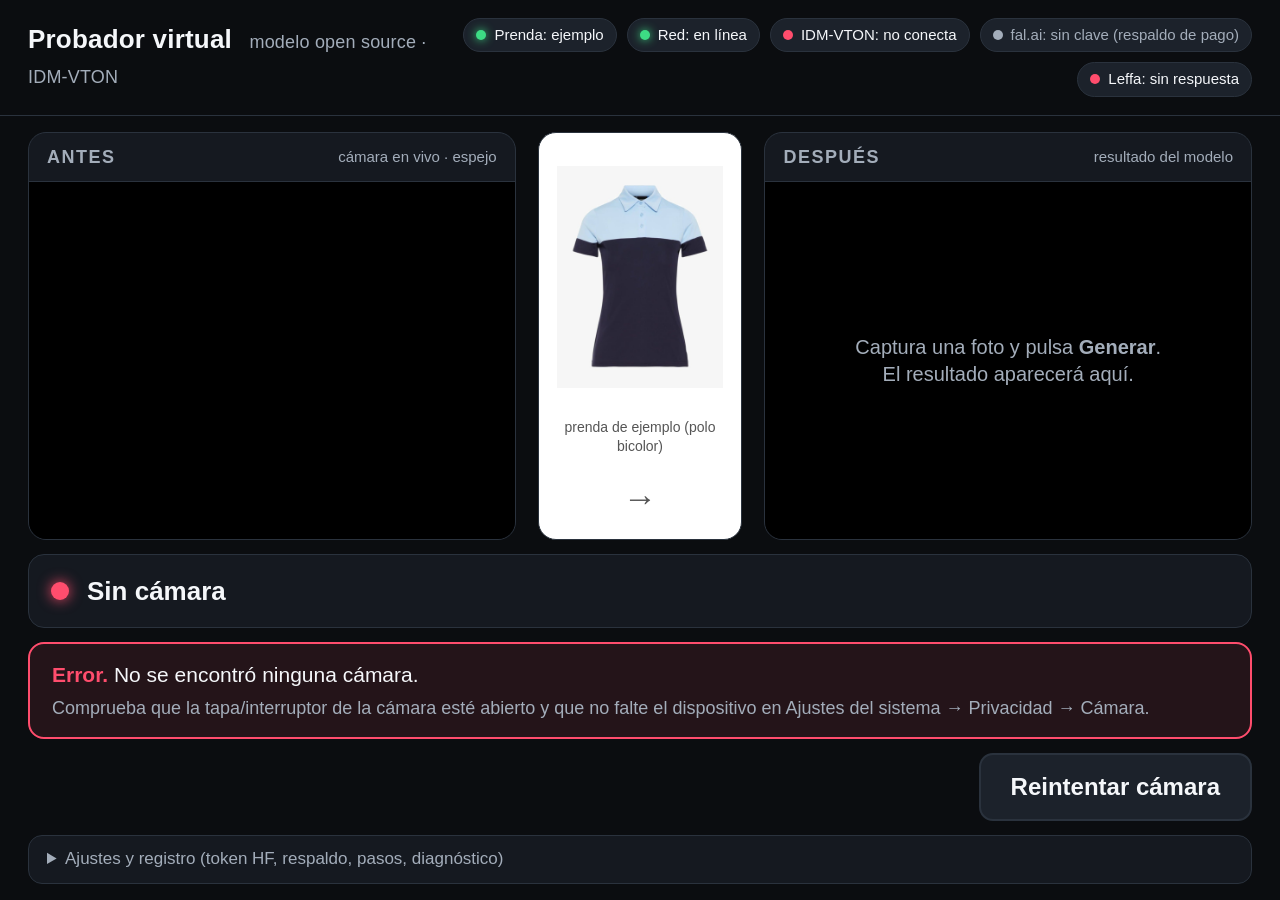
==== commit c2bc853d: "feat: explain ZeroGPU quota errors with real options and accept an alternative Space id The quota er" ====
--- a/open-source-tryon/index.html
+++ b/open-source-tryon/index.html
@@ -121,6 +121,19 @@
     border: 1px solid currentColor; border-radius: 6px; vertical-align: middle;
   }
   .spacer { flex: 1; }
+  .garmentbar {
+    display: flex; gap: 14px; align-items: flex-end; flex-wrap: wrap; padding: 12px 18px; border-radius: 16px;
+    background: var(--panel); border: 1px solid var(--line);
+  }
+  .garmentbar label { display: flex; flex-direction: column; gap: 6px; font-size: 15px; color: var(--muted); }
+  .garmentbar .grow { flex: 1; min-width: 320px; }
+  .garmentbar .desc { width: 300px; }
+  .garmentbar input {
+    font: inherit; font-size: 18px; color: var(--fg); background: var(--panel-2); border: 1px solid var(--line);
+    border-radius: 10px; padding: 10px 12px; width: 100%;
+  }
+  button.small { min-height: 50px; font-size: 19px; padding: 0 20px; }
+  .garment-caption { font-size: 14px; color: #555; text-align: center; padding: 0 6px; }
   .errorbox {
     display: none; border: 2px solid var(--err); background: rgba(255, 77, 109, .1); border-radius: 16px;
     padding: 16px 22px; font-size: 21px; line-height: 1.4;
@@ -128,6 +141,7 @@
   .errorbox.on { display: block; }
   .errorbox strong { color: var(--err); }
   .errorbox .hint { color: var(--muted); font-size: 18px; margin-top: 6px; }
+  .errorbox button { display: block; }
 
   footer { padding: 4px 28px 16px; }
   details { border: 1px solid var(--line); border-radius: 14px; background: var(--panel); }
@@ -156,6 +170,17 @@
 </header>
 
 <main>
+  <div class="garmentbar" id="garmentBar" hidden>
+    <label class="grow">Enlace directo a la imagen de la prenda (jpg, png o webp · foto de producto frontal sobre fondo liso)
+      <input id="garmentUrl" type="url" placeholder="https://tienda.com/…/camiseta.jpg" autocomplete="off" spellcheck="false">
+    </label>
+    <label class="desc">Descripción para el modelo (en inglés)
+      <input id="garmentDesc" type="text" placeholder="short sleeve t-shirt" autocomplete="off" spellcheck="false">
+    </label>
+    <button id="btnLoadGarment" class="primary small">Cargar prenda</button>
+    <button id="btnSampleGarment" class="small">Prenda de ejemplo</button>
+  </div>
+
   <section class="stage">
     <div class="panel">
       <h2>Antes <span id="beforeCaption">cámara en vivo · espejo</span></h2>
@@ -169,6 +194,7 @@
 
     <div class="panel garment">
       <img id="garmentImg" alt="Prenda de la demo" src="[data-uri]">
+      <div class="garment-caption" id="garmentCaption">prenda de ejemplo</div>
       <div class="arrow" style="color:#555">→</div>
     </div>
 
@@ -189,7 +215,8 @@
     <div class="detail" id="statusDetail"></div>
   </div>
 
-  <div class="errorbox" id="errorbox"><strong>Error.</strong> <span id="errorText"></span><div class="hint" id="errorHint"></div></div>
+  <div class="errorbox" id="errorbox"><strong>Error.</strong> <span id="errorText"></span><div class="hint" id="errorHint"></div>
+    <button id="btnOpenSettings" class="small" hidden style="margin-top:12px">Abrir ajustes y pegar la clave de fal.ai</button></div>
 
   <div class="controls">
     <button id="btnCapture" class="primary" disabled>Capturar foto <kbd>espacio</kbd></button>
@@ -232,12 +259,15 @@
       <label>Tiempo máximo por modelo (segundos) antes de pasar al siguiente
         <input id="setTimeout" type="number" min="30" max="600" step="10" value="150">
       </label>
-      <label>URL de un Gradio local con la app de IDM-VTON (opcional, sustituye al Space)
-        <input id="setCustomUrl" type="url" placeholder="http://127.0.0.1:7860" autocomplete="off" spellcheck="false">
+      <label>IDM-VTON alternativo: tu copia del Space en GPU de pago (usuario/nombre) o un Gradio local (URL). Sustituye al Space público y su cuota.
+        <input id="setCustomUrl" type="text" placeholder="tu-usuario/IDM-VTON  ·  http://127.0.0.1:7860" autocomplete="off" spellcheck="false">
       </label>
       <div class="note">
-        Los valores se guardan solo en este navegador (localStorage). Sin token, la cuota ZeroGPU anónima es de unos 3 min de GPU al día por IP
-        (≈ 5-6 generaciones con IDM-VTON; Leffa exige 180 s libres por llamada, así que en anónimo casi nunca entra).
+        Los valores se guardan solo en este navegador (localStorage). Sin token, la cuota ZeroGPU anónima es de 180 s de GPU al día por IP
+        (≈ 4-5 generaciones con IDM-VTON; Leffa exige 180 s libres por llamada, así que en anónimo casi nunca entra).
+        Para no depender de esa cuota: (a) duplica <code>yisol/IDM-VTON</code> en tu cuenta de Hugging Face con hardware de pago
+        (Duplicate this Space → GPU A10G/L4, ~1 USD/h mientras esté encendido) y escribe <code>tu-usuario/IDM-VTON</code> arriba;
+        (b) clave de fal.ai (0,10 USD por imagen, modelo Leffa); (c) hotspot del móvil = IP nueva con cuota limpia.
         Un Gradio local debe lanzarse con <code>demo.launch(strict_cors=False)</code> para aceptar peticiones desde un archivo <code>file://</code>.
       </div>
     </div>
@@ -2336,12 +2366,21 @@
 // ================================================================
 // Demo configuration
 // ================================================================
-const GARMENT = {
+const GARMENT_URL_ENABLED = false; // set by build.mjs: false for index.html, true for custom-garment.html
+const GARMENT_TYPE = "upper_body"; // the IDM-VTON Space auto-masks the upper body only
+const EMBEDDED_GARMENT = {
   dataUrl: document.getElementById("garmentImg").getAttribute("src"),
-  // IDM-VTON uses this description in its prompt ("model is wearing …"). Change it if you swap the garment.
+  // IDM-VTON uses this description in its prompt ("model is wearing …"). Change it if you swap the embedded garment.
   description: "navy and light blue color-block short sleeve polo shirt",
-  type: "upper_body", // upper_body | lower_body | dresses
+  label: "prenda de ejemplo (polo bicolor)",
 };
+const DEFAULT_URL_DESCRIPTION = "short sleeve t-shirt";
+// Current garment: blob/dataUrl when we hold the pixels; only url when the Space has to download it itself
+const currentGarment = { blob: null, dataUrl: null, url: null, source: "embedded", label: EMBEDDED_GARMENT.label, pending: null };
+function garmentDescription() {
+  if (currentGarment.source === "embedded") return EMBEDDED_GARMENT.description;
+  return (els.garmentDesc.value || "").trim() || DEFAULT_URL_DESCRIPTION;
+}
 
 const BACKENDS = {
   idm: {
@@ -2350,7 +2389,7 @@
     // Signature verified against the Space's /info (Gradio 4.24):
     // dict(ImageEditor), garm_img, garment_des, is_checked(auto-mask), is_checked_crop, denoise_steps, seed
     args: ({ person, garment, steps }) => [
-      { background: person, layers: [], composite: null }, garment, GARMENT.description, true, false, steps, 42,
+      { background: person, layers: [], composite: null }, garment, garmentDescription(), true, false, steps, 42,
     ],
     pick: (data) => data[0],
     minSteps: 10,
@@ -2359,7 +2398,7 @@
     id: "leffa", label: "Leffa", kind: "gradio", space: "franciszzj/Leffa",
     endpoint: "/leffa_predict_vt",
     // Signature verified against /gradio_api/info (Gradio 5.38): src, ref, ref_acceleration, step(>=30), scale, seed, vt_model_type, vt_garment_type, vt_repaint
-    args: ({ person, garment, steps }) => [person, garment, false, Math.max(30, steps), 2.5, 42, "viton_hd", GARMENT.type, false],
+    args: ({ person, garment, steps }) => [person, garment, false, Math.max(30, steps), 2.5, 42, "viton_hd", GARMENT_TYPE, false],
     pick: (data) => data[0],
     minSteps: 30,
   },
@@ -2401,7 +2440,9 @@
   status: $("status"), statusText: $("statusText"), statusDetail: $("statusDetail"), timer: $("timer"),
   errorbox: $("errorbox"), errorText: $("errorText"), errorHint: $("errorHint"), pills: $("pills"), log: $("log"),
   btnCapture: $("btnCapture"), btnGenerate: $("btnGenerate"), btnRetake: $("btnRetake"), btnCancel: $("btnCancel"),
-  btnDownload: $("btnDownload"), btnCamera: $("btnCamera"),
+  btnDownload: $("btnDownload"), btnCamera: $("btnCamera"), btnOpenSettings: $("btnOpenSettings"), settingsBox: $("settingsBox"), setFalKey: $("setFalKey"),
+  garmentBar: $("garmentBar"), garmentUrl: $("garmentUrl"), garmentDesc: $("garmentDesc"), btnLoadGarment: $("btnLoadGarment"),
+  btnSampleGarment: $("btnSampleGarment"), garmentImg: $("garmentImg"), garmentCaption: $("garmentCaption"),
 };
 
 const logLines = [];
@@ -2414,14 +2455,16 @@
 
 const app = { state: "boot", stream: null, photoBlob: null, photoDataUrl: null, resultBlob: null, resultUrl: null, abort: null, timer: null, t0: 0 };
 window.__vton = app; // for diagnostics
+app.garment = currentGarment;
 
 function setStatus(kind, text, detail = "") {
   els.status.className = "statusbar " + kind;
   els.statusText.textContent = text;
   els.statusDetail.textContent = detail;
 }
-function showError(text, hint = "") {
+function showError(text, hint = "", kind = "") {
   els.errorText.textContent = text; els.errorHint.textContent = hint;
+  els.btnOpenSettings.hidden = kind !== "quota";
   els.errorbox.classList.add("on");
   log("ERROR: " + text + (hint ? " | " + hint : ""));
 }
@@ -2473,7 +2516,80 @@
   for (let i = 0; i < bin.length; i++) bytes[i] = bin.charCodeAt(i);
   return new Blob([bytes], { type: mime });
 }
-const garmentBlob = dataUrlToBlob(GARMENT.dataUrl);
+// ================================================================
+// Garment: embedded by default; optionally loaded from a URL (custom-garment.html)
+// ================================================================
+function setGarment(next) {
+  Object.assign(currentGarment, { blob: null, dataUrl: null, url: null }, next);
+  els.garmentImg.src = currentGarment.dataUrl || currentGarment.url || EMBEDDED_GARMENT.dataUrl;
+  els.garmentCaption.textContent = currentGarment.label;
+  pill("garment", `Prenda: ${currentGarment.source === "embedded" ? "ejemplo" : "enlace"}`, "ok");
+  log(`prenda: ${currentGarment.label}`);
+}
+function useEmbeddedGarment() {
+  setGarment({ blob: dataUrlToBlob(EMBEDDED_GARMENT.dataUrl), dataUrl: EMBEDDED_GARMENT.dataUrl, source: "embedded", label: EMBEDDED_GARMENT.label });
+}
+async function fetchImageBlob(url) {
+  const r = await fetch(url, { mode: "cors", credentials: "omit", referrerPolicy: "no-referrer", cache: "no-store" });
+  if (!r.ok) throw new Error(`HTTP ${r.status}`);
+  const blob = await r.blob();
+  if (!blob.type.startsWith("image/")) throw new Error(`no es una imagen (${blob.type || "tipo desconocido"})`);
+  return blob;
+}
+// Public image proxy that adds CORS headers (same one the main app uses). It pads to 3:4 on white too, but we normalize locally anyway.
+const proxyUrl = (url) => `https://images.weserv.nl/?url=${encodeURIComponent(url)}&w=${OUT_W}&h=${OUT_H}&fit=contain&bg=white&cbg=white&output=jpg&q=92`;
+function blobToImage(blob) {
+  return new Promise((res, rej) => {
+    const u = URL.createObjectURL(blob); const img = new Image();
+    img.onload = () => { URL.revokeObjectURL(u); res(img); };
+    img.onerror = () => { URL.revokeObjectURL(u); rej(new Error("no se pudo decodificar la imagen")); };
+    img.src = u;
+  });
+}
+// 768x1024 JPEG with the garment centered on white: the layout the models were trained on
+async function normalizeGarment(blob) {
+  const img = await blobToImage(blob);
+  const canvas = document.createElement("canvas"); canvas.width = OUT_W; canvas.height = OUT_H;
+  const ctx = canvas.getContext("2d"); ctx.fillStyle = "#fff"; ctx.fillRect(0, 0, OUT_W, OUT_H); ctx.imageSmoothingQuality = "high";
+  const s = Math.min(OUT_W / img.naturalWidth, OUT_H / img.naturalHeight) * 0.96;
+  const w = Math.round(img.naturalWidth * s), h = Math.round(img.naturalHeight * s);
+  ctx.drawImage(img, Math.round((OUT_W - w) / 2), Math.round((OUT_H - h) / 2), w, h);
+  return { blob: await new Promise((r) => canvas.toBlob(r, "image/jpeg", 0.92)), dataUrl: canvas.toDataURL("image/jpeg", 0.92) };
+}
+// Can the browser at least display it (no CORS needed)? Then the Space can still download it server-side.
+const probeImage = (url) => new Promise((res) => { const img = new Image(); img.onload = () => res(true); img.onerror = () => res(false); img.referrerPolicy = "no-referrer"; img.src = url; });
+
+async function loadGarmentFromUrl(rawUrl) {
+  const url = (rawUrl || "").trim();
+  if (!/^https?:\/\/\S+$/i.test(url)) {
+    showError("El enlace de la prenda debe empezar por http:// o https://", "Copia la dirección directa de la imagen (clic derecho → Copiar dirección de la imagen), no la de la página del producto.");
+    return false;
+  }
+  clearError(); els.btnLoadGarment.disabled = true; pill("garment", "Prenda: cargando…", "warn"); els.garmentCaption.textContent = "cargando enlace…";
+  const run = (async () => {
+    let lastErr = null;
+    for (const [how, fn] of [["descarga directa", () => fetchImageBlob(url)], ["proxy images.weserv.nl", () => fetchImageBlob(proxyUrl(url))]]) {
+      try {
+        const raw = await withTimeout(fn(), 15000, how);
+        const norm = await normalizeGarment(raw);
+        setGarment({ blob: norm.blob, dataUrl: norm.dataUrl, url, source: how, label: `enlace · ${how} · ${OUT_W}×${OUT_H}` });
+        localStorage.setItem("vton.garmentUrl", url);
+        return true;
+      } catch (e) { lastErr = e; log(`prenda: ${how} falló (${e.message})`); }
+    }
+    if (await probeImage(url)) {
+      setGarment({ url, source: "descarga en el servidor", label: "enlace · la descargará el modelo · sin normalizar" });
+      localStorage.setItem("vton.garmentUrl", url);
+      setStatus("warn", "Prenda cargada sin normalizar", "Si la imagen no es 3:4 puede salir deformada");
+      return true;
+    }
+    showError(`No se pudo cargar la prenda desde el enlace (${lastErr?.message || "sin detalle"}).`, "Debe ser un enlace directo a una imagen jpg/png/webp. Sigue disponible la prenda de ejemplo.");
+    useEmbeddedGarment();
+    return false;
+  })();
+  currentGarment.pending = run;
+  try { return await run; } finally { currentGarment.pending = null; els.btnLoadGarment.disabled = false; }
+}
 
 // ================================================================
 // Camera
@@ -2591,7 +2707,7 @@
   const client = await withTimeout(getClient(b), 40000, `Conexión con ${b.label}`);
   const { handle_file } = window.__gradio;
   const steps = Math.max(b.minSteps || 1, settings.steps);
-  const args = b.args({ person: handle_file(app.photoBlob), garment: handle_file(garmentBlob), steps });
+  const args = b.args({ person: handle_file(app.photoBlob), garment: currentGarment.blob ? handle_file(currentGarment.blob) : handle_file(currentGarment.url), steps });
   ctl.phase(`Enviando imágenes a ${b.label}…`);
   const job = client.submit(b.endpoint, args);
   ctl.onCancel(() => { try { job.cancel(); } catch {} });
@@ -2634,7 +2750,7 @@
   const auth = { Authorization: `Key ${key}` };
   ctl.phase("Enviando a fal.ai…");
   const body = {
-    human_image_url: app.photoDataUrl, garment_image_url: GARMENT.dataUrl, garment_type: GARMENT.type,
+    human_image_url: app.photoDataUrl, garment_image_url: currentGarment.dataUrl || currentGarment.url, garment_type: GARMENT_TYPE,
     num_inference_steps: Math.max(30, settings.steps), guidance_scale: 2.5, seed: 42, output_format: "png",
   };
   const r = await fetch(`https://queue.fal.run/${b.model}`, { method: "POST", headers: { ...auth, "Content-Type": "application/json" }, body: JSON.stringify(body), signal: ctl.signal });
@@ -2660,7 +2776,14 @@
 
 function friendlyError(e) {
   const m = String(e?.message || e || "");
-  if (/ZeroGPU (quota|runs limit)/i.test(m)) return ["Cuota ZeroGPU agotada para esta IP en este modelo. " + (m.match(/Try again in [\d:]+/)?.[0] || ""), "Opciones: cambiar de red (hotspot del móvil = IP nueva), usar la clave de fal.ai en Ajustes, o un X-IP-Token de tu cuenta HF."];
+  if (/ZeroGPU (quota|runs limit)/i.test(m)) {
+    const wait = m.match(/Try again in ([\d:]+)/)?.[1];
+    return [
+      "Cuota gratuita de ZeroGPU agotada para esta IP" + (wait ? ` (se renueva en ${wait})` : "") + ".",
+      "Sin depender de la cuota: pega una clave de fal.ai en Ajustes (0,10 USD por imagen) o apunta a tu copia del Space en GPU de pago. Gratis: cambia de red (hotspot del móvil = IP nueva).",
+      "quota",
+    ];
+  }
   if (/tiempo agotado/i.test(m)) return [m, "El Space puede estar saturado. Reintenta o cambia el orden de modelos en Ajustes."];
   if (/Failed to fetch|NetworkError|Could not connect|ECONN|fetch/i.test(m)) return ["No hay conexión con el modelo (" + m + ")", "Revisa la red/wifi. Si el Space está caído, prueba otro modelo en Ajustes."];
   return [m, ""];
@@ -2669,6 +2792,7 @@
 async function generate() {
   if (!app.photoBlob || app.state === "generating") return;
   clearError();
+  if (currentGarment.pending) { setStatus("busy", "Esperando a que cargue la prenda…"); if (!(await currentGarment.pending)) return; }
   const available = settings.order.map((id) => BACKENDS[id]).filter(Boolean).filter((b) => b.kind !== "fal" || settings.falKey);
   if (!available.length) { showError("No hay ningún modelo configurado.", "Revisa el orden de modelos en Ajustes."); return; }
   const ac = new AbortController(); app.abort = ac;
@@ -2689,13 +2813,13 @@
       blob = await (b.kind === "fal" ? runFal(b, ctl) : runGradio(b, ctl));
     } catch (e) {
       if (ac.signal.aborted || e?.name === "AbortError") { log("generación cancelada"); return; }
-      const [msg, hint] = friendlyError(e);
+      const [msg, hint, kind] = friendlyError(e);
       log(`${b.label} falló: ${e?.message || e}`);
       clients.forEach((v, k) => { if (k.startsWith(b.id + "|")) clients.delete(k); });
       const next = available[i + 1];
       if (next) { setStatus("warn", `${b.label} falló · probando ${next.label}…`, msg); lastPhase = ""; continue; }
       stopTimer(); setState("error-gen"); setStatus("err", "No se pudo generar");
-      showError(msg, hint || "Pulsa Generar para reintentar, o Repetir foto.");
+      showError(msg, hint || "Pulsa Generar para reintentar, o Repetir foto.", kind);
       app.abort = null; return;
     }
     if (ac.signal.aborted) return;
@@ -2740,7 +2864,7 @@
   pill("net", navigator.onLine ? "Red: en línea" : "Red: SIN CONEXIÓN", navigator.onLine ? "ok" : "err");
   for (const id of settings.order) {
     const b = BACKENDS[id]; if (!b) continue;
-    if (b.kind === "fal") { pill(id, settings.falKey ? "fal.ai: clave puesta" : "fal.ai: sin clave", settings.falKey ? "ok" : ""); continue; }
+    if (b.kind === "fal") { pill(id, settings.falKey ? "fal.ai: respaldo activo" : "fal.ai: sin clave (respaldo de pago)", settings.falKey ? "ok" : ""); continue; }
     pill(id, `${b.label}: comprobando…`);
     try {
       const r = await withTimeout(fetch(`https://huggingface.co/api/spaces/${b.space}`), 15000, "estado del Space");
@@ -2767,6 +2891,16 @@
 els.btnCancel.addEventListener("click", () => cancelGeneration());
 els.btnDownload.addEventListener("click", download);
 els.btnCamera.addEventListener("click", startCamera);
+els.btnOpenSettings.addEventListener("click", () => { els.settingsBox.open = true; els.setFalKey.scrollIntoView({ block: "center" }); els.setFalKey.focus(); });
+els.btnLoadGarment.addEventListener("click", () => loadGarmentFromUrl(els.garmentUrl.value));
+els.btnSampleGarment.addEventListener("click", () => { els.garmentUrl.value = ""; localStorage.removeItem("vton.garmentUrl"); clearError(); useEmbeddedGarment(); });
+els.garmentUrl.addEventListener("keydown", (e) => { if (e.key === "Enter") { e.preventDefault(); loadGarmentFromUrl(els.garmentUrl.value); } });
+els.garmentDesc.addEventListener("change", () => localStorage.setItem("vton.garmentDesc", els.garmentDesc.value));
+document.addEventListener("paste", (e) => {
+  if (!GARMENT_URL_ENABLED || e.target.matches("input, textarea")) return;
+  const pasted = (e.clipboardData?.getData("text") || "").trim();
+  if (/^https?:\/\/\S+$/i.test(pasted)) { els.garmentUrl.value = pasted; loadGarmentFromUrl(pasted); }
+});
 document.addEventListener("keydown", (e) => {
   if (e.target.matches("input, select, textarea")) return;
   if (e.code === "Space") { e.preventDefault(); if (app.state === "camera-ready") capture(); }
@@ -2786,6 +2920,13 @@
 } else {
   log(`inicio · ${location.protocol} · secureContext=${window.isSecureContext} · ${navigator.userAgent.split(") ")[0]})`);
   setState("boot");
+  useEmbeddedGarment();
+  if (GARMENT_URL_ENABLED) {
+    els.garmentBar.hidden = false;
+    els.garmentDesc.value = localStorage.getItem("vton.garmentDesc") || "";
+    const savedUrl = localStorage.getItem("vton.garmentUrl");
+    if (savedUrl) { els.garmentUrl.value = savedUrl; loadGarmentFromUrl(savedUrl); }
+  }
   checkBackends();
   startCamera();
 }
